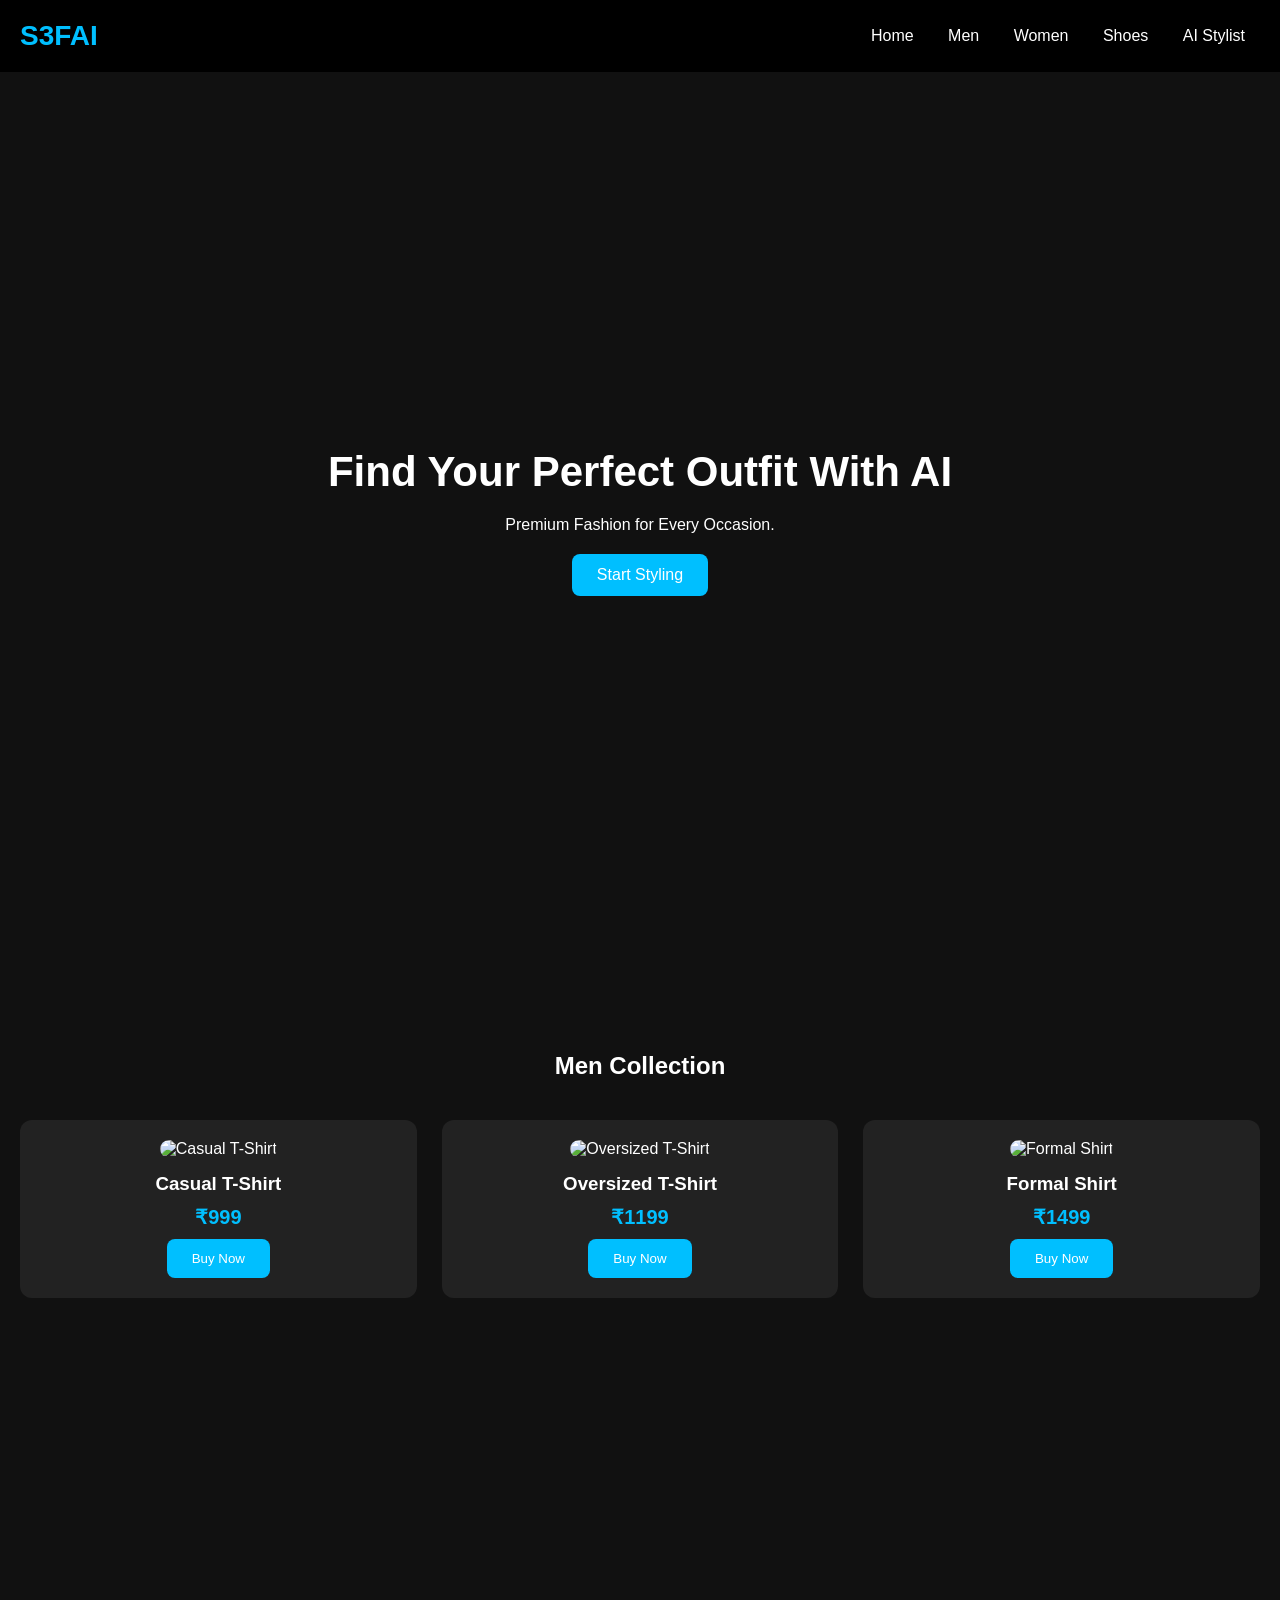
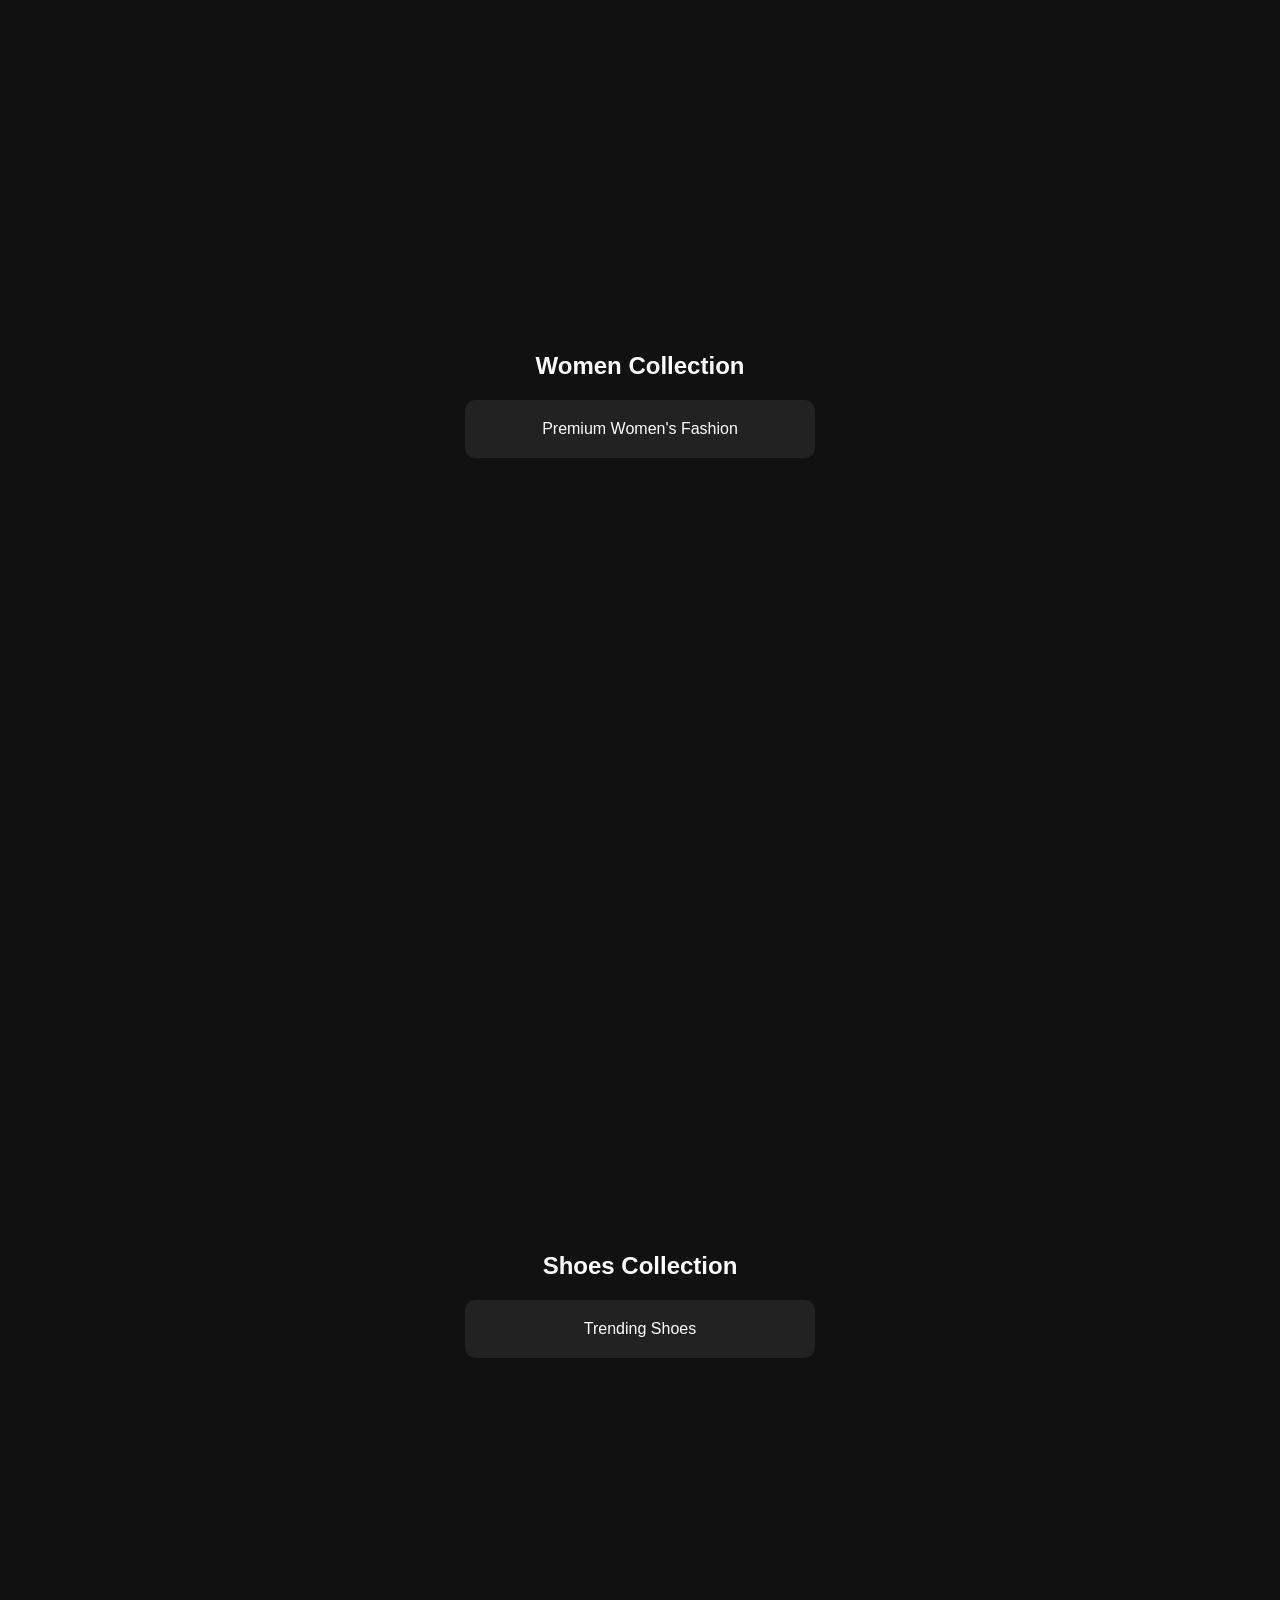
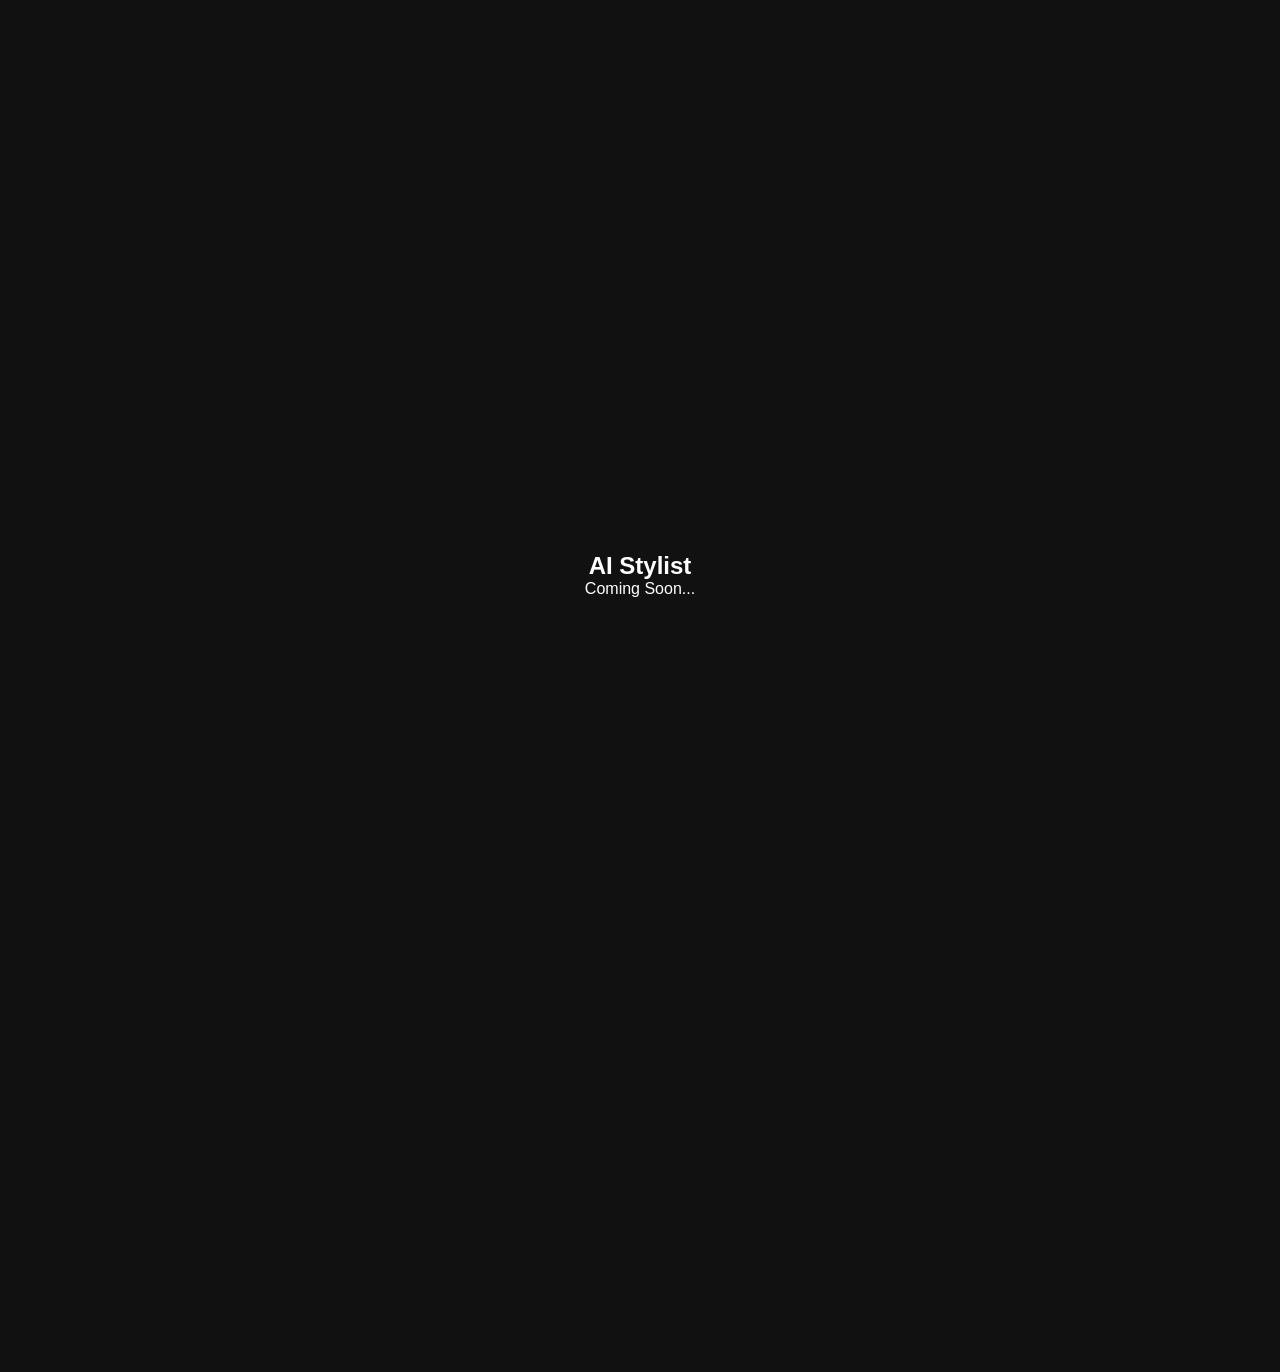
==== index.html @ 218ab18c "Update index.html" ====
<!DOCTYPE html>
<html lang="en">
<head>
<meta charset="UTF-8">
<meta name="viewport" content="width=device-width, initial-scale=1.0">
<title>S3FAI</title>

<style>
*{margin:0;padding:0;box-sizing:border-box;font-family:Arial,sans-serif;}
body{background:#111;color:#fff;}
header{display:flex;justify-content:space-between;align-items:center;padding:20px;background:#000;position:sticky;top:0;}
.logo{font-size:28px;font-weight:bold;color:#00bfff;}
nav a{color:#fff;text-decoration:none;margin:0 15px;}
nav a:hover{color:#00bfff;}
section{padding:80px 20px;text-align:center;min-height:100vh;}
.hero{display:flex;flex-direction:column;justify-content:center;align-items:center;}
.hero h1{font-size:42px;margin-bottom:20px;}
.hero p{max-width:600px;margin-bottom:20px;}
.btn{display:inline-block;padding:12px 25px;background:#00bfff;color:#fff;text-decoration:none;border-radius:8px;}
.card{background:#222;padding:20px;border-radius:10px;margin:20px auto;max-width:350px;}.products{
display:grid;
grid-template-columns:repeat(auto-fit,minmax(250px,1fr));
gap:25px;
margin-top:40px;
}

.product{
background:#222;
padding:20px;
border-radius:12px;
text-align:center;
transition:.3s;
}

.product:hover{
transform:translateY(-8px);
}

.product img{
width:100%;
height:300px;
object-fit:cover;
border-radius:10px;
}

.product h3{
margin:15px 0 10px;
}

.product p{
font-size:20px;
color:#00bfff;
font-weight:bold;
}

.product button{
background:#00bfff;
color:white;
border:none;
padding:12px 25px;
border-radius:8px;
cursor:pointer;
margin-top:10px;
}
</style>

</head>
<body>

<header>
<div class="logo">S3FAI</div>

<nav>
<a href="#home">Home</a>
<a href="#men">Men</a>
<a href="#women">Women</a>
<a href="#shoes">Shoes</a>
<a href="#stylist">AI Stylist</a>
</nav>
</header>

<section id="home" class="hero">
<h1>Find Your Perfect Outfit With AI</h1>
<p>Premium Fashion for Every Occasion.</p>
<a href="#stylist" class="btn">Start Styling</a>
</section>

<section id="men">
<h2>Men Collection</h2>
<div class="products">

  <div class="product">
    <img src="https://images.unsplash.com/photo-1517841905240-472988babdf9?w=500" alt="Casual T-Shirt">
    <h3>Casual T-Shirt</h3>
    <p>₹999</p>
    <button>Buy Now</button>
  </div>

  <div class="product">
    <img src="https://images.unsplash.com/photo-1521572267360-ee0c2909d518?w=500" alt="Oversized T-Shirt">
    <h3>Oversized T-Shirt</h3>
    <p>₹1199</p>
    <button>Buy Now</button>
  </div>

  <div class="product">
    <img src="https://images.unsplash.com/photo-1507679799987-c73779587ccf?w=500" alt="Formal Shirt">
    <h3>Formal Shirt</h3>
    <p>₹1499</p>
    <button>Buy Now</button>
  </div>

</div>
</section>

<section id="women">
<h2>Women Collection</h2>
<div class="card">Premium Women's Fashion</div>
</section>

<section id="shoes">
<h2>Shoes Collection</h2>
<div class="card">Trending Shoes</div>
</section>

<section id="stylist">
<h2>AI Stylist</h2>
<p>Coming Soon...</p>
</section>

</body>
</html>
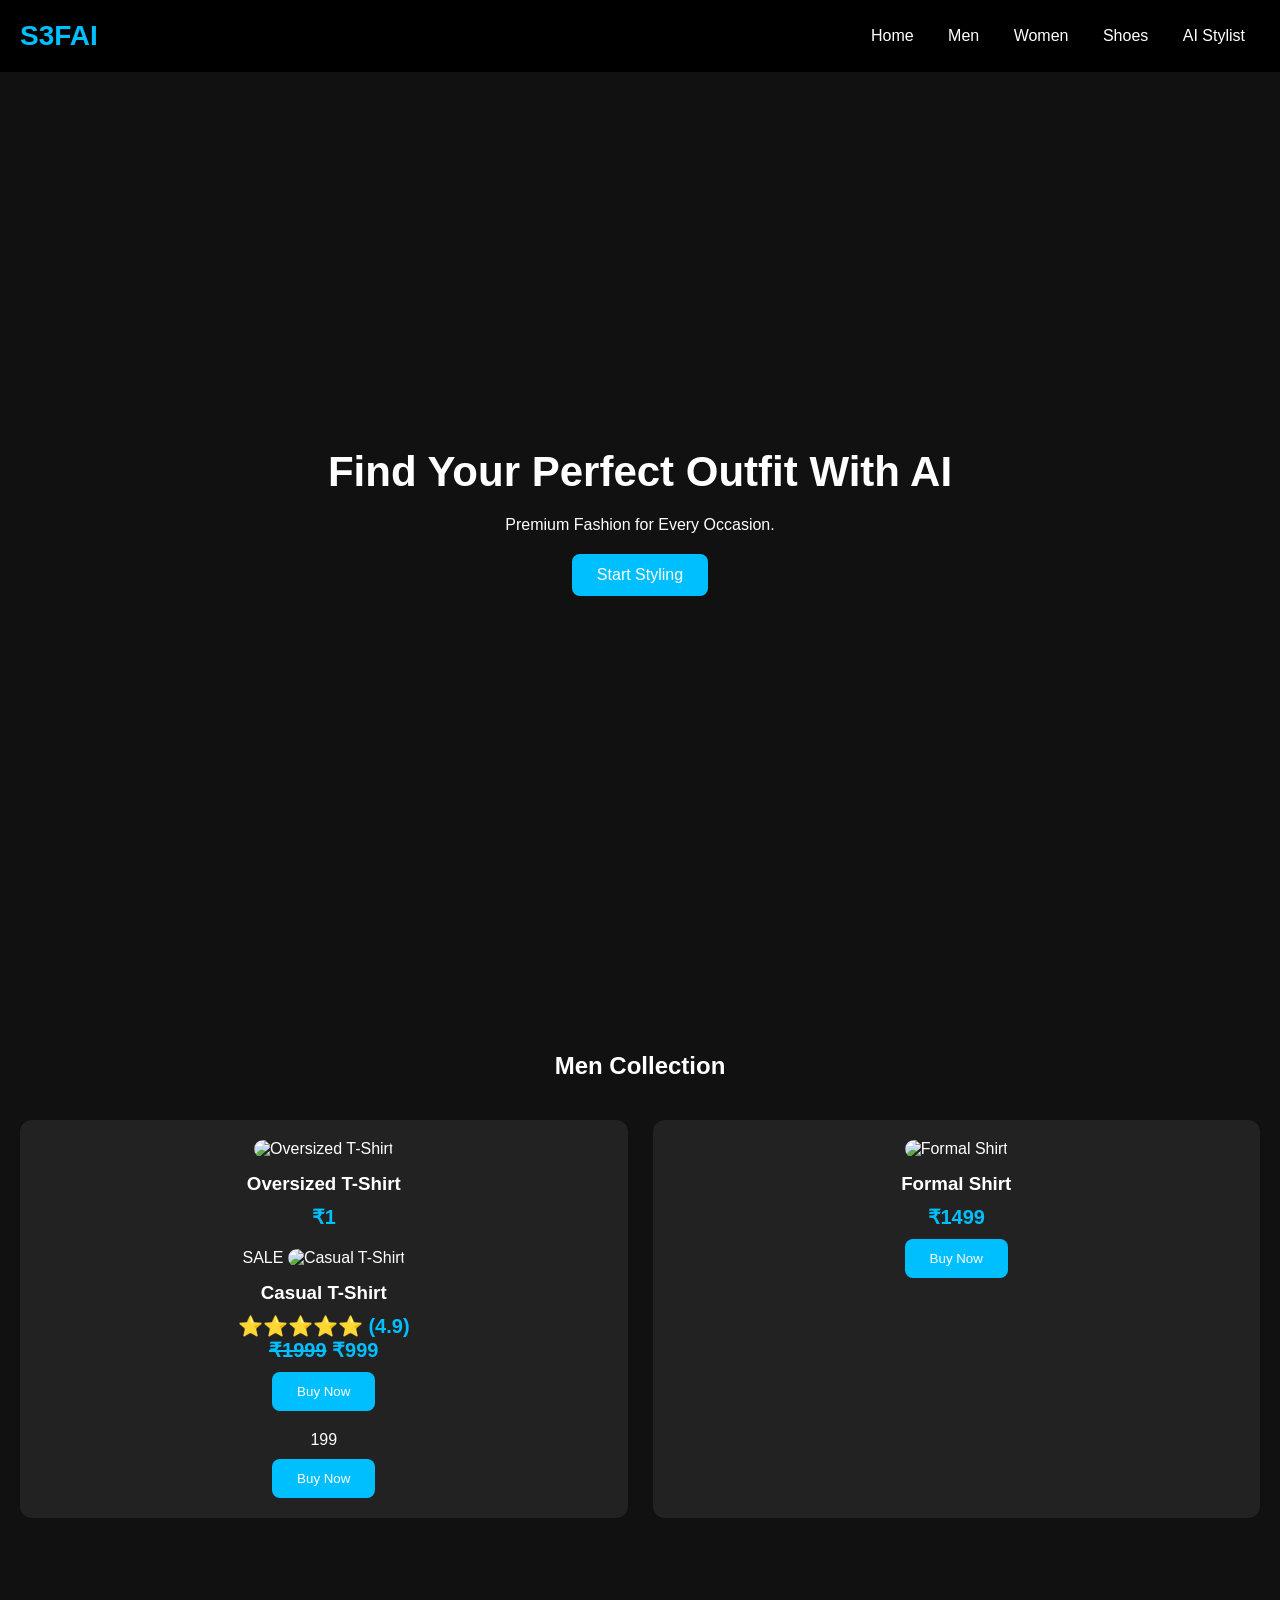
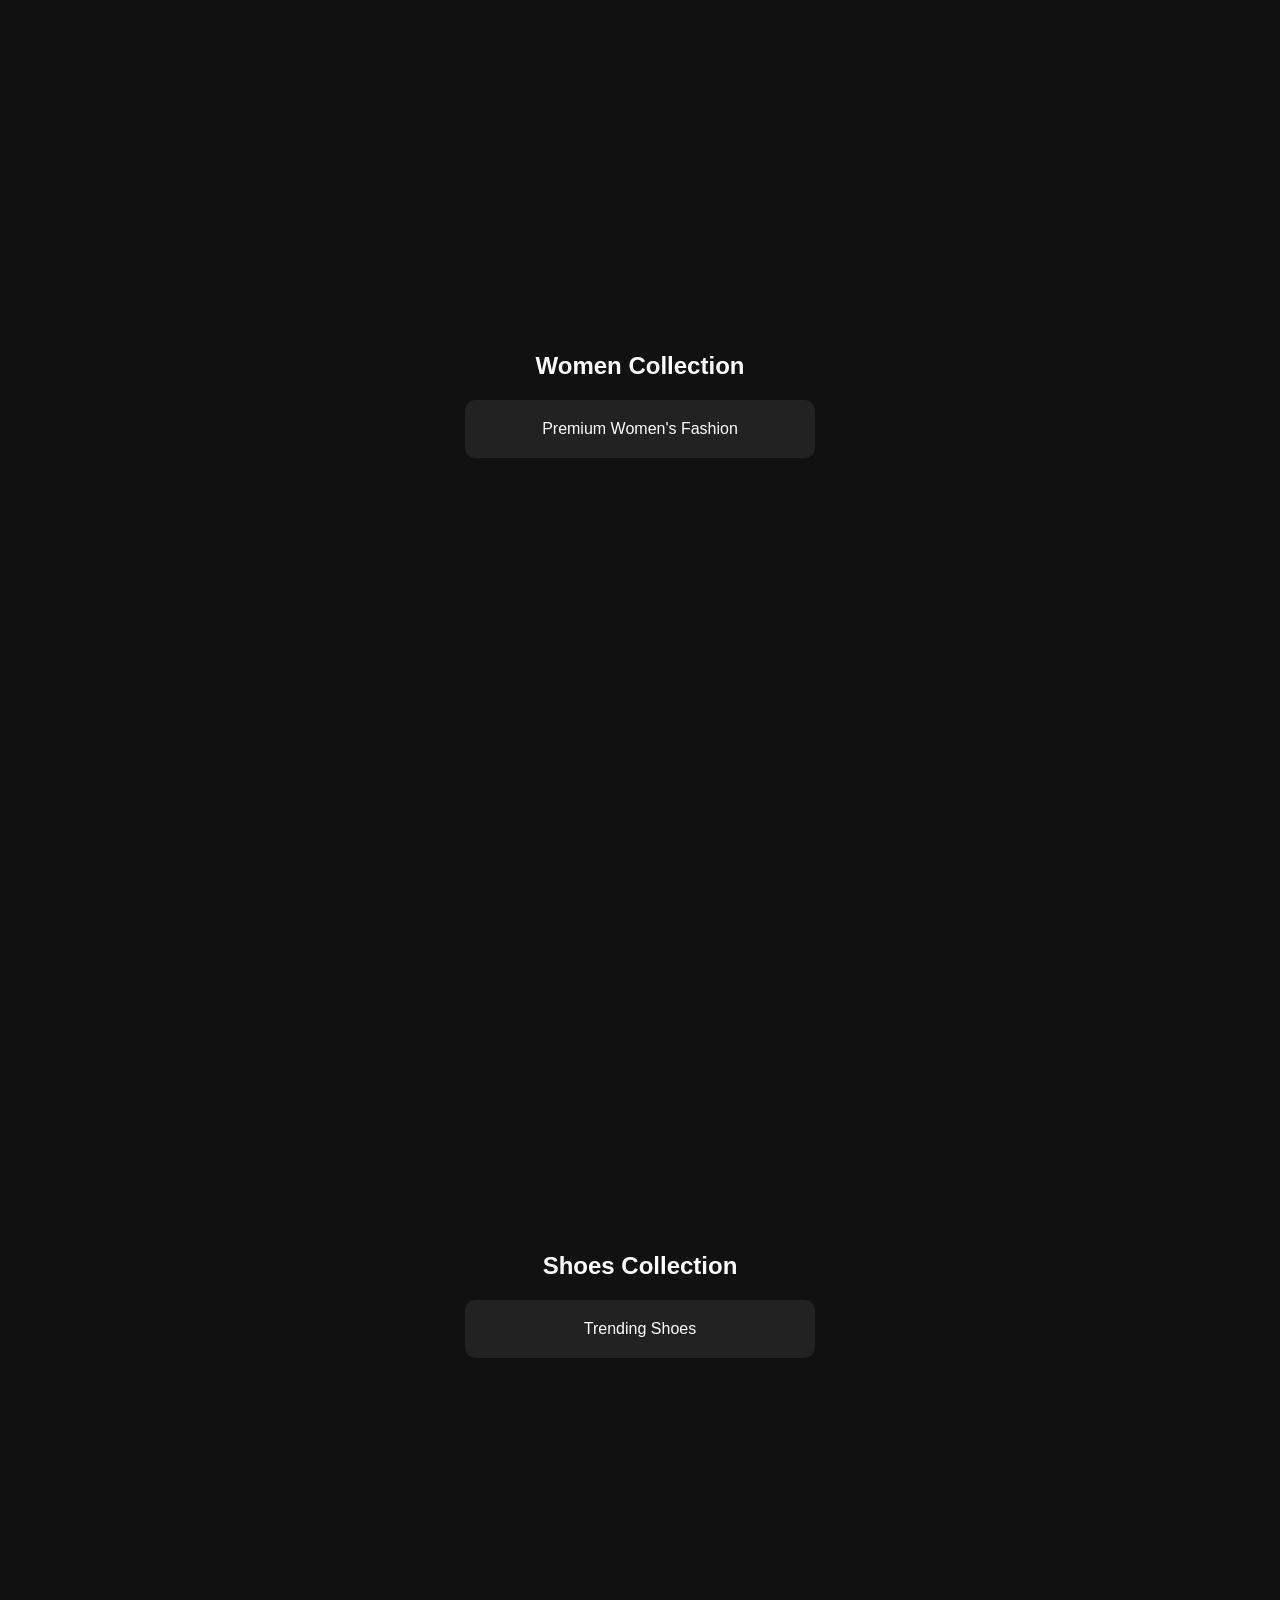
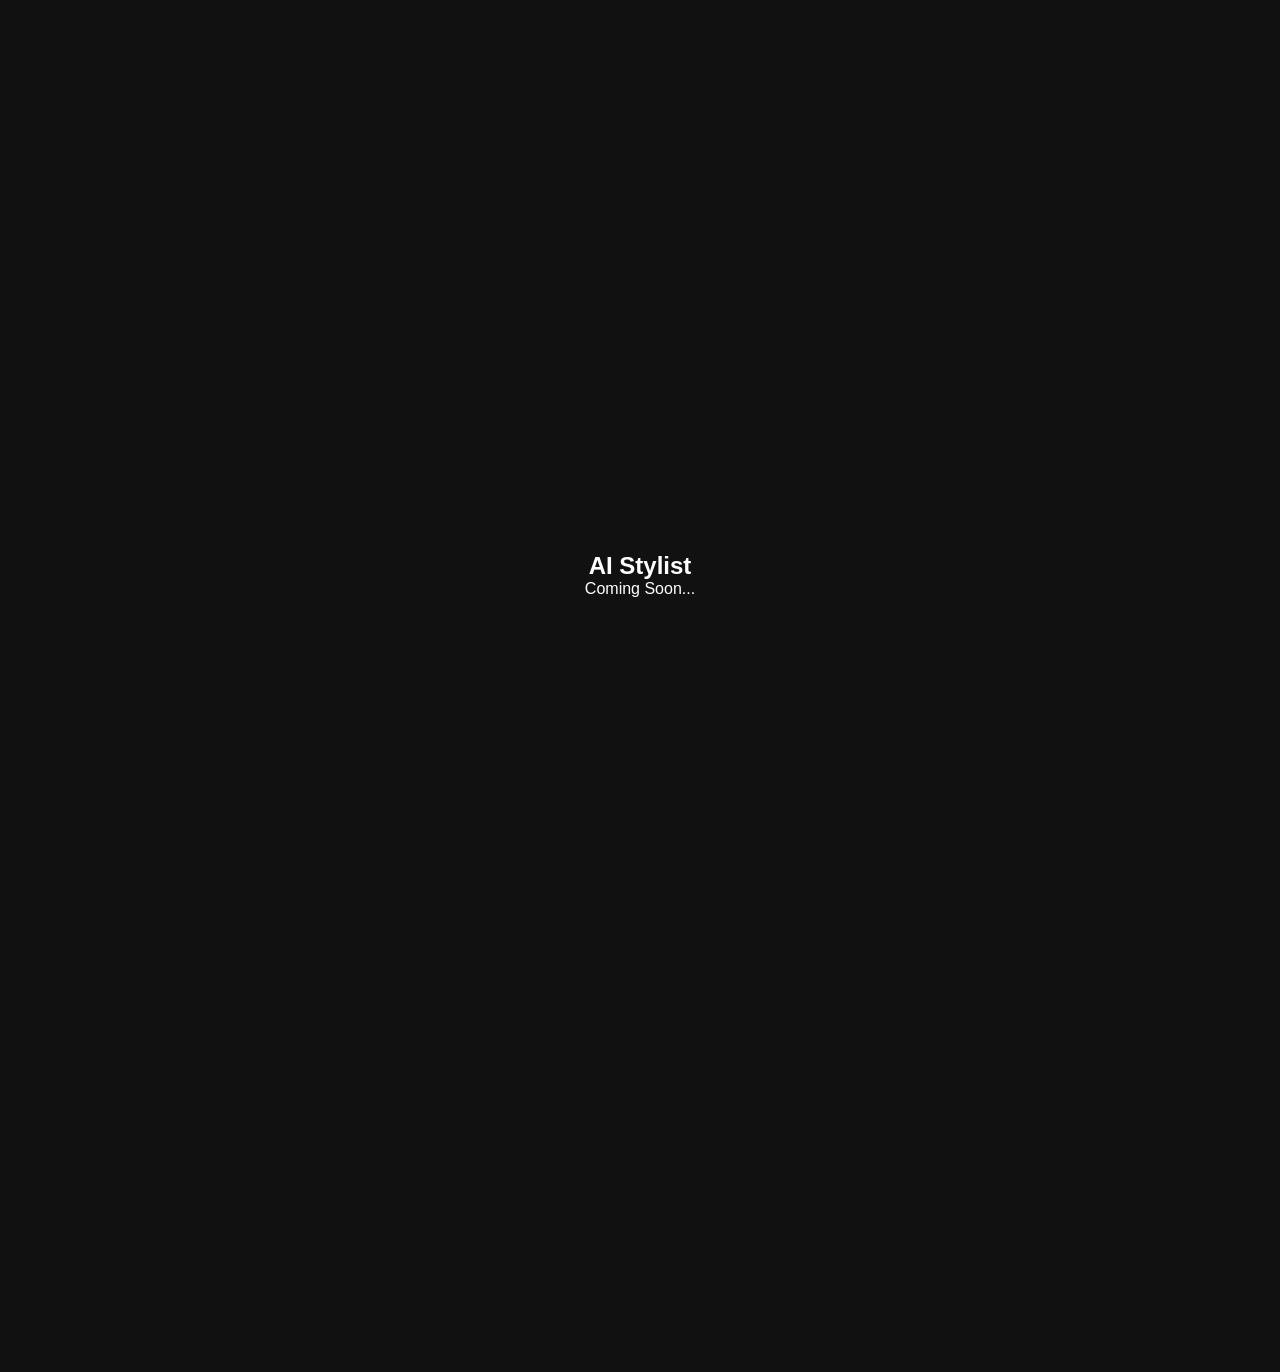
==== commit 9bcec969: "Update index.html" ====
--- a/index.html
+++ b/index.html
@@ -89,17 +89,26 @@
 <h2>Men Collection</h2>
 <div class="products">
 
-  <div class="product">
-    <img src="https://images.unsplash.com/photo-1517841905240-472988babdf9?w=500" alt="Casual T-Shirt">
-    <h3>Casual T-Shirt</h3>
-    <p>₹999</p>
-    <button>Buy Now</button>
-  </div>
+  
 
   <div class="product">
     <img src="https://images.unsplash.com/photo-1521572267360-ee0c2909d518?w=500" alt="Oversized T-Shirt">
     <h3>Oversized T-Shirt</h3>
-    <p>₹1199</p>
+    <p>₹1<div class="product">
+
+<span class="sale">SALE</span>
+
+<img src="https://images.unsplash.com/photo-1517841905240-472988babdf9?w=500" alt="Casual T-Shirt">
+
+<h3>Casual T-Shirt</h3>
+
+<p class="rating">⭐⭐⭐⭐⭐ (4.9)</p>
+
+<p><del>₹1999</del> <span class="price">₹999</span></p>
+
+<button>Buy Now</button>
+
+</div>199</p>
     <button>Buy Now</button>
   </div>
 
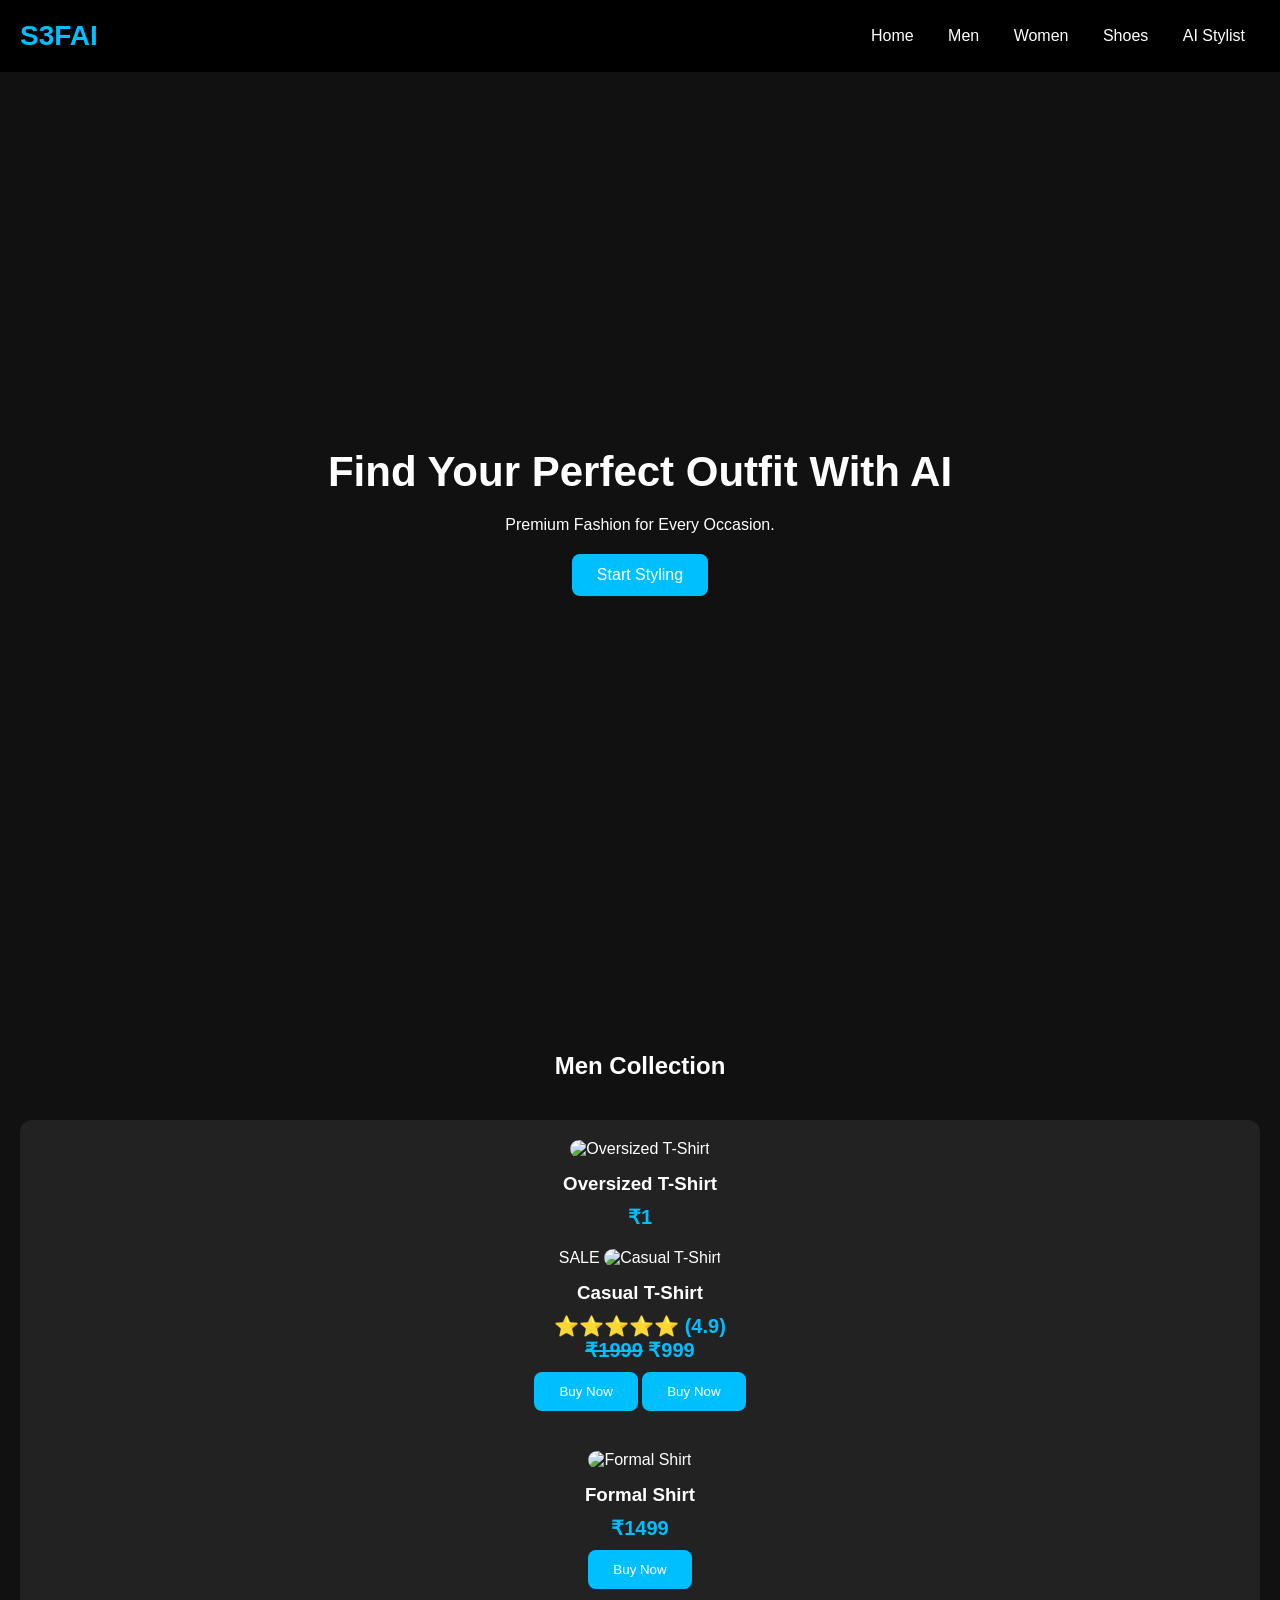
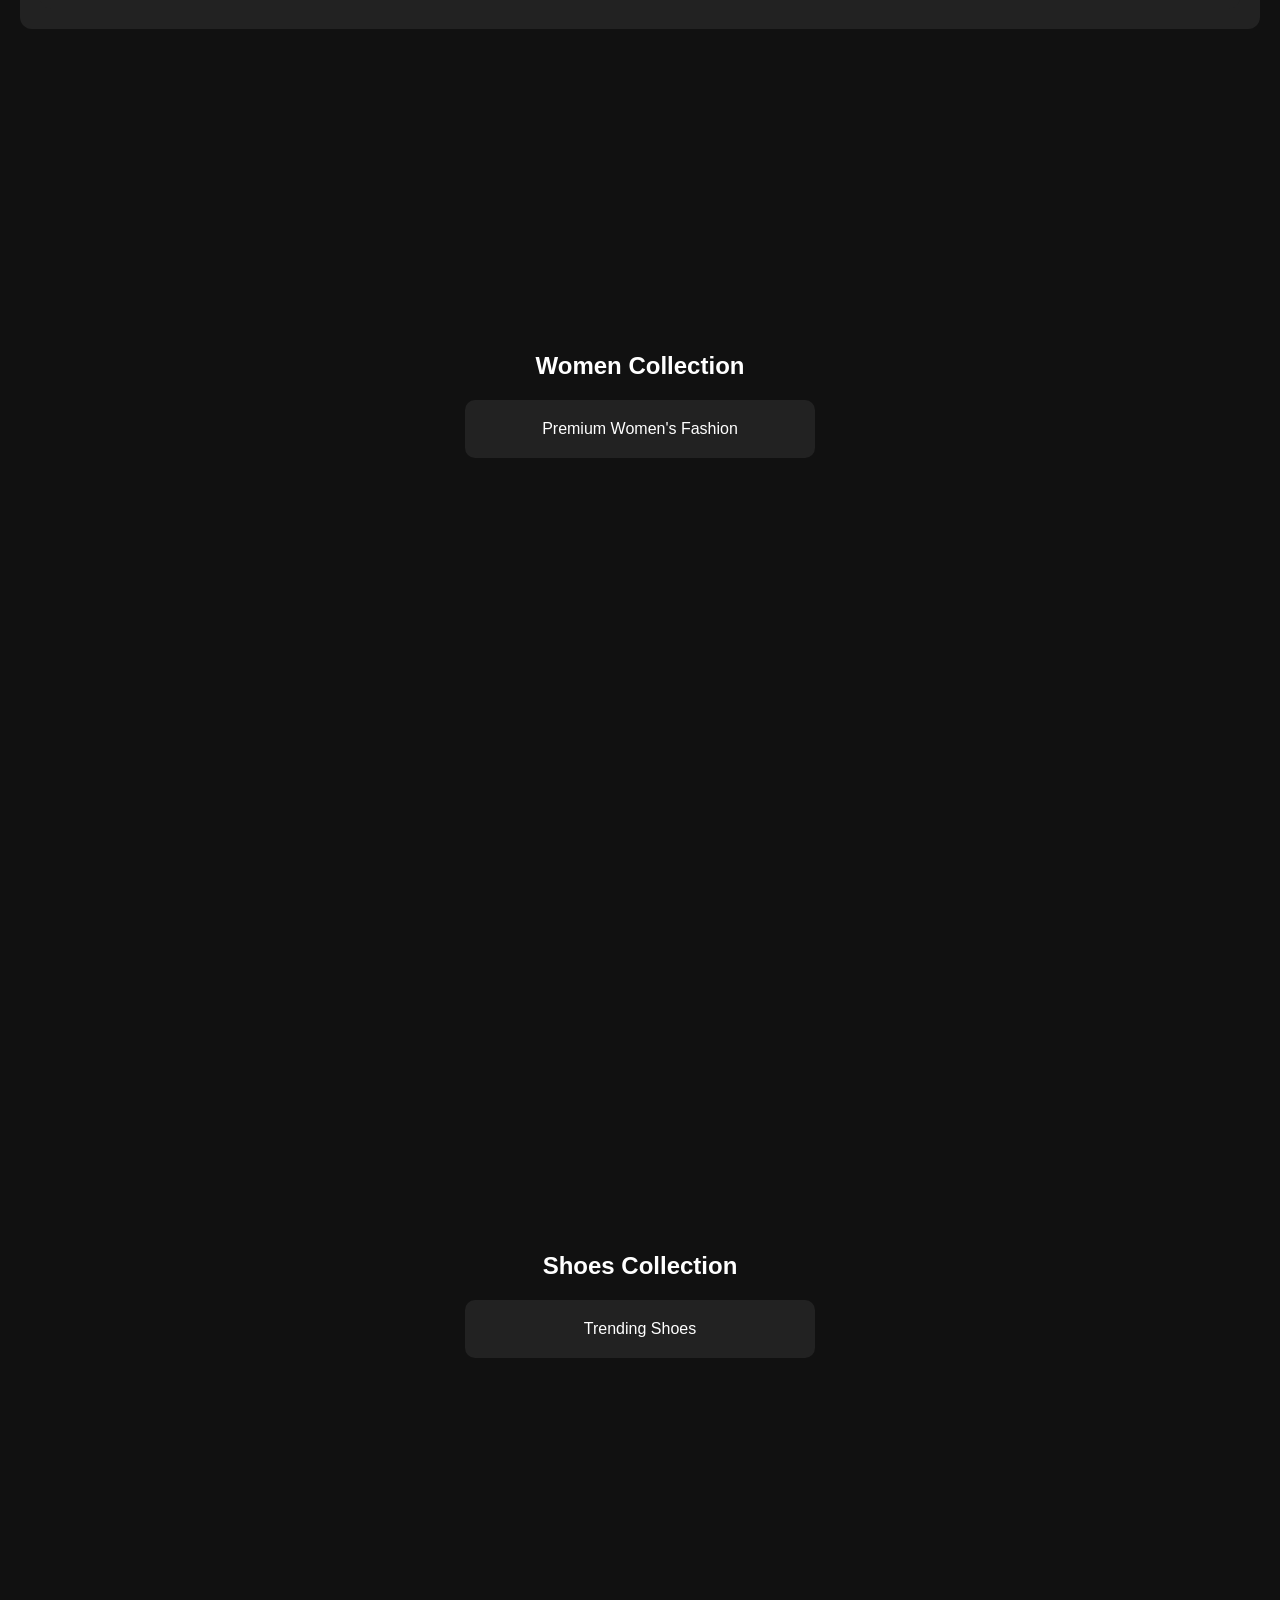
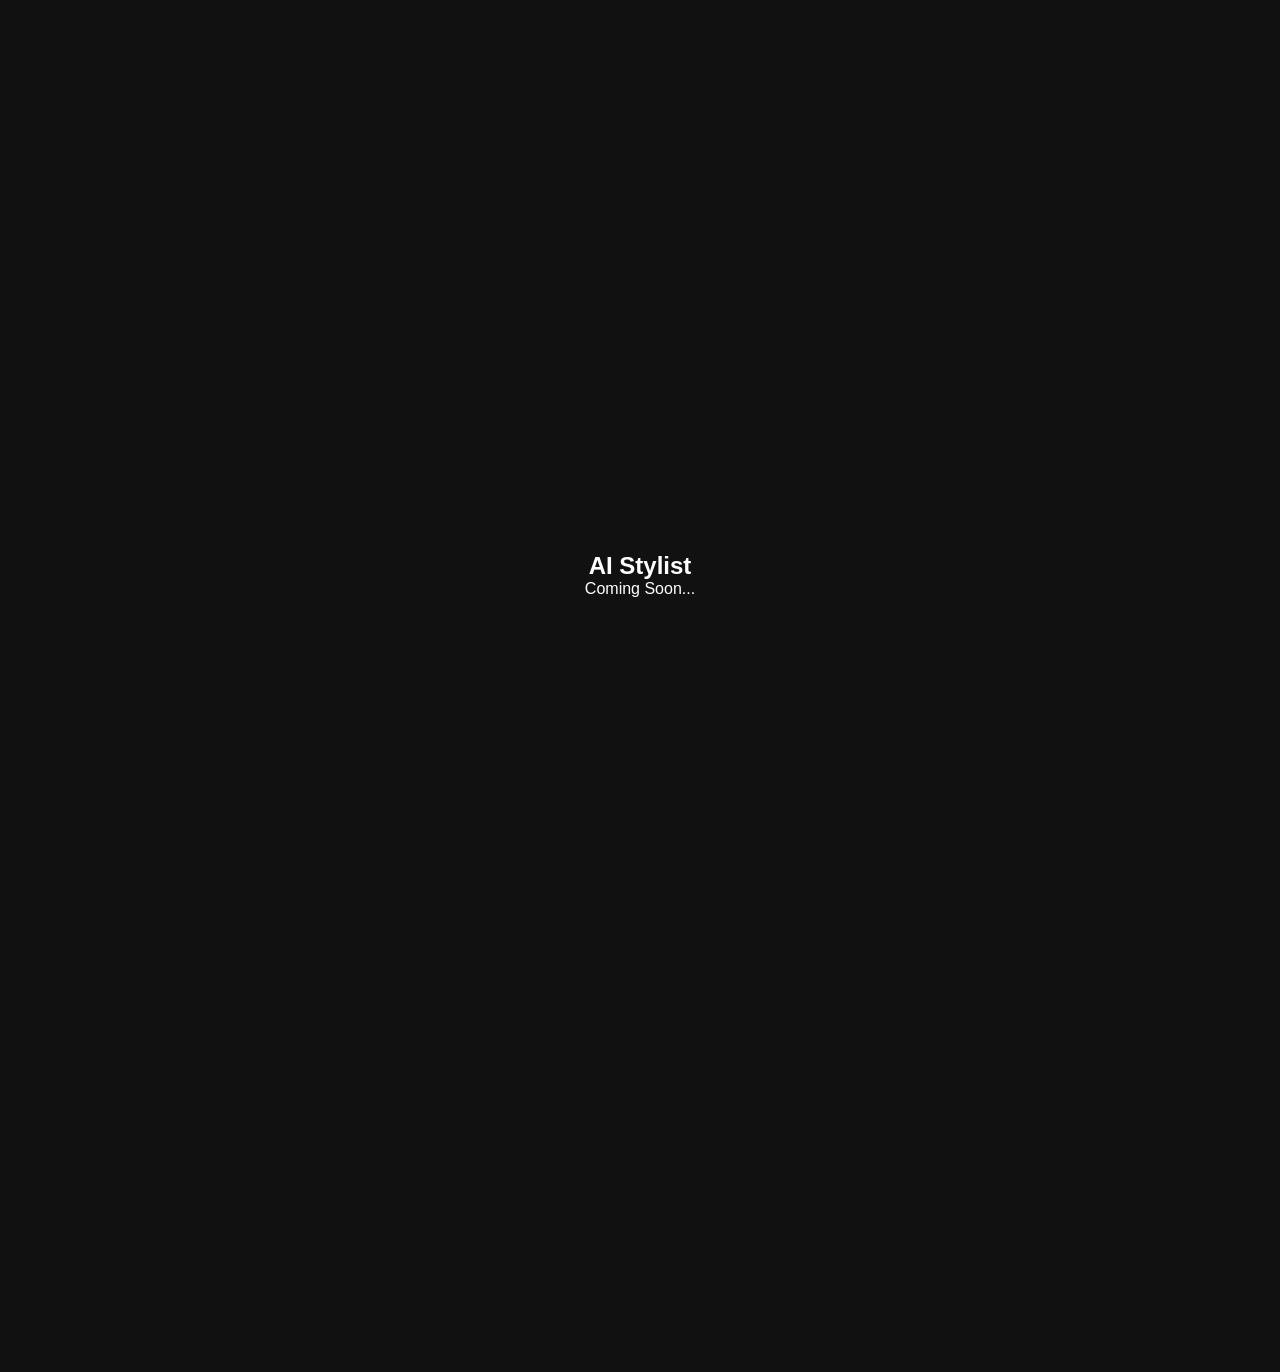
==== commit 964be83f: "Update index.html" ====
--- a/index.html
+++ b/index.html
@@ -108,7 +108,7 @@
 
 <button>Buy Now</button>
 
-</div>199</p>
+
     <button>Buy Now</button>
   </div>
 
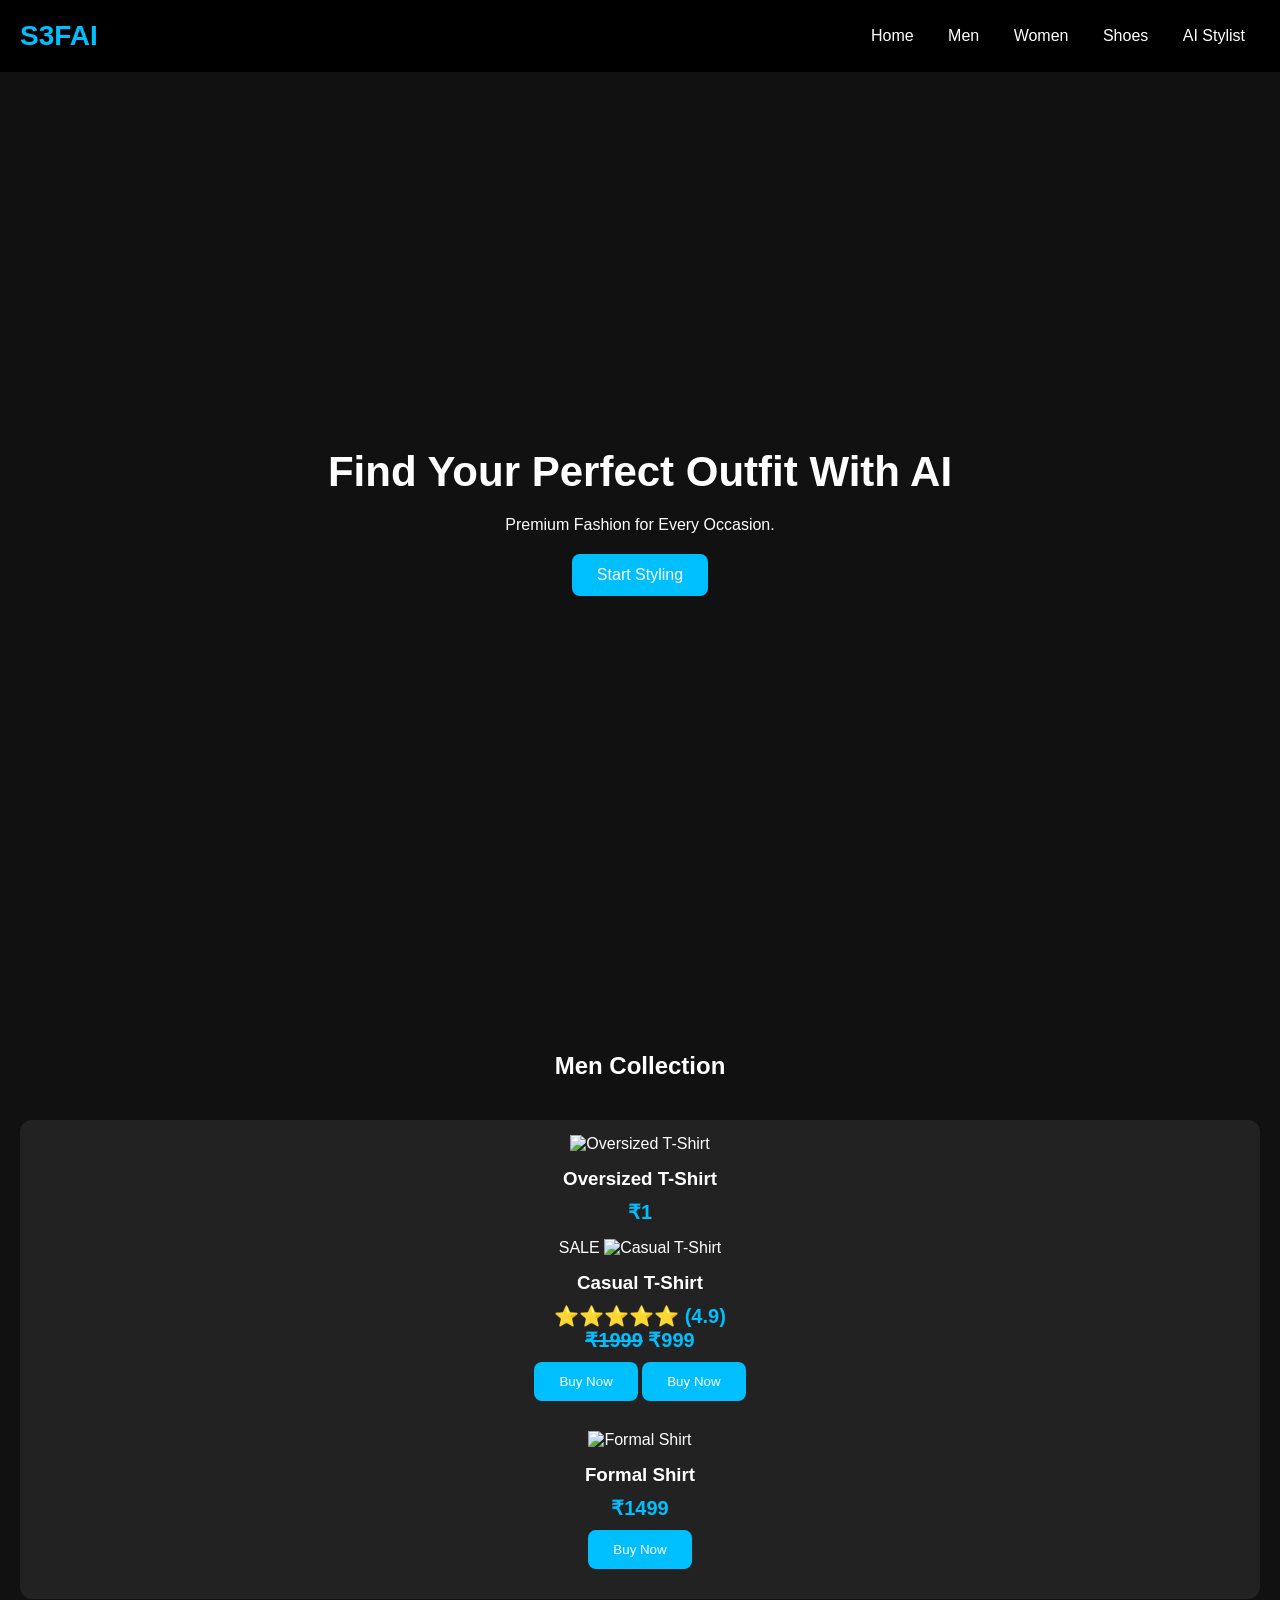
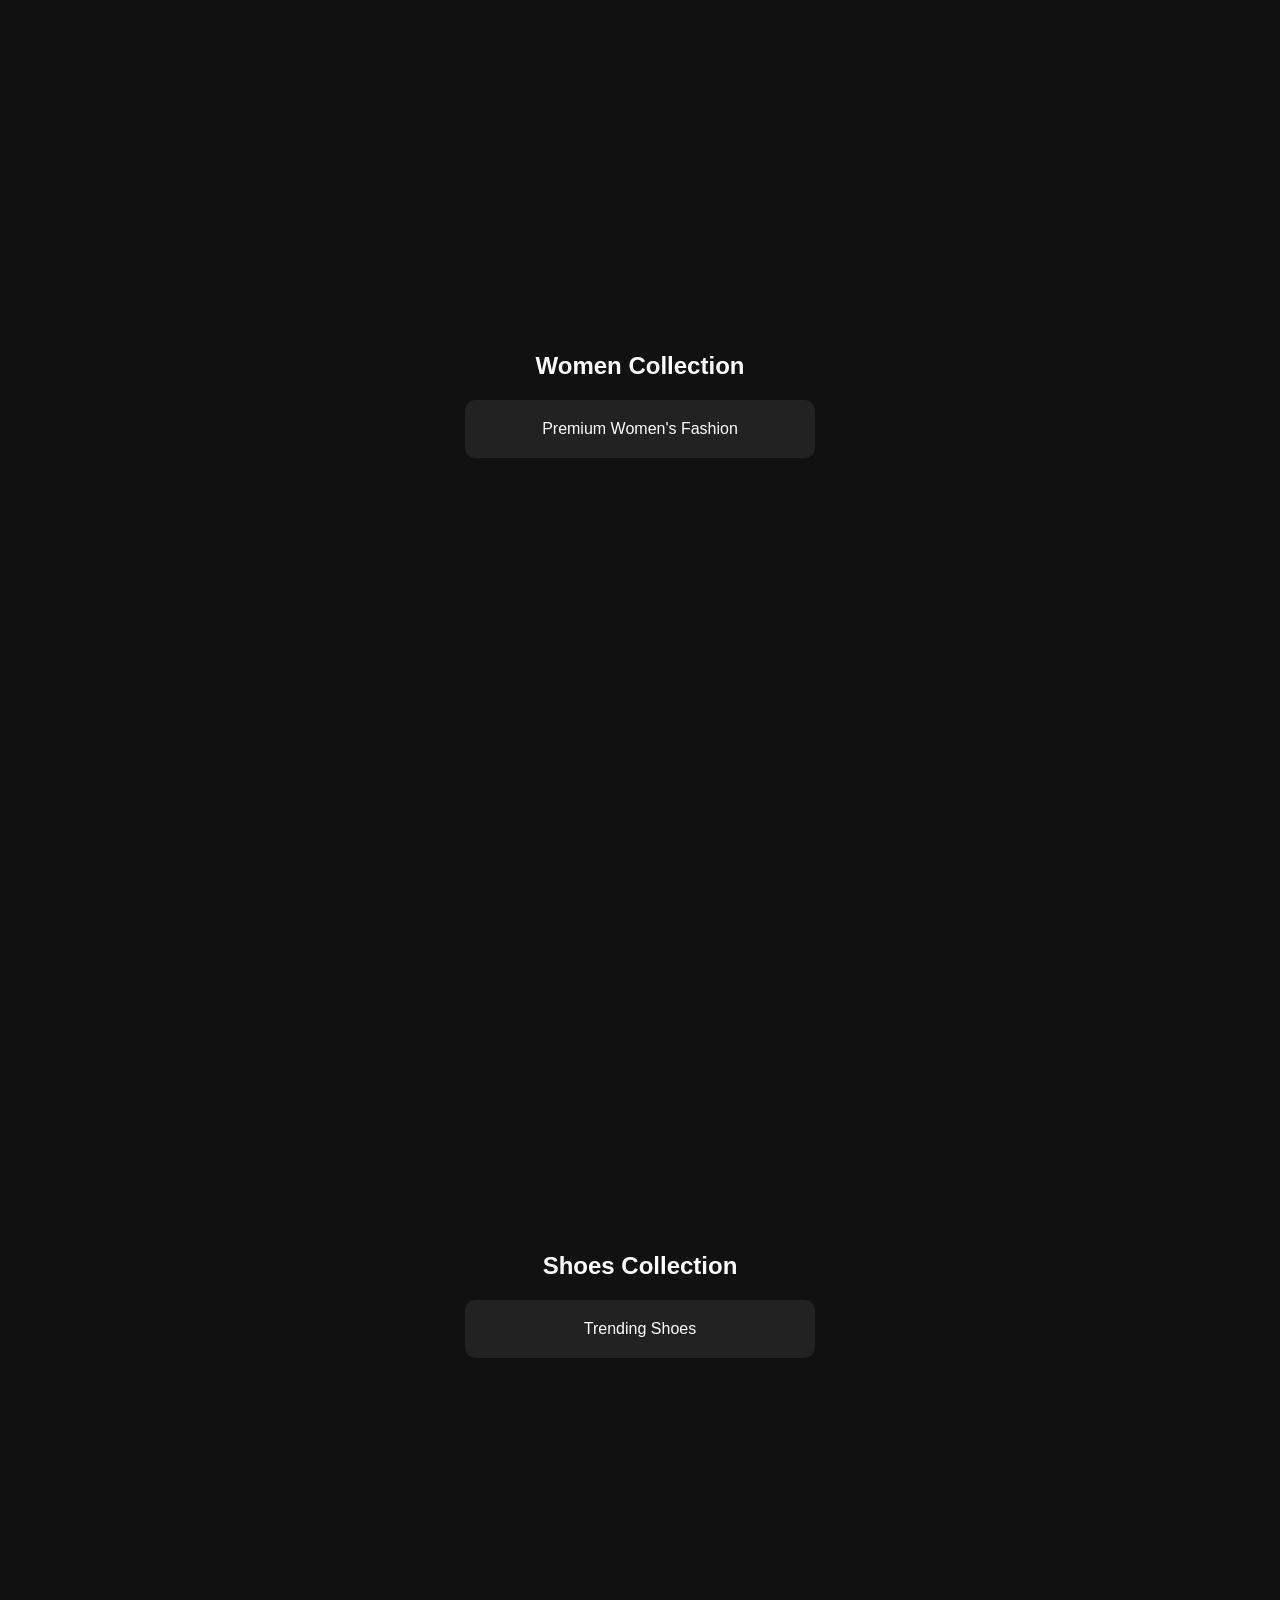
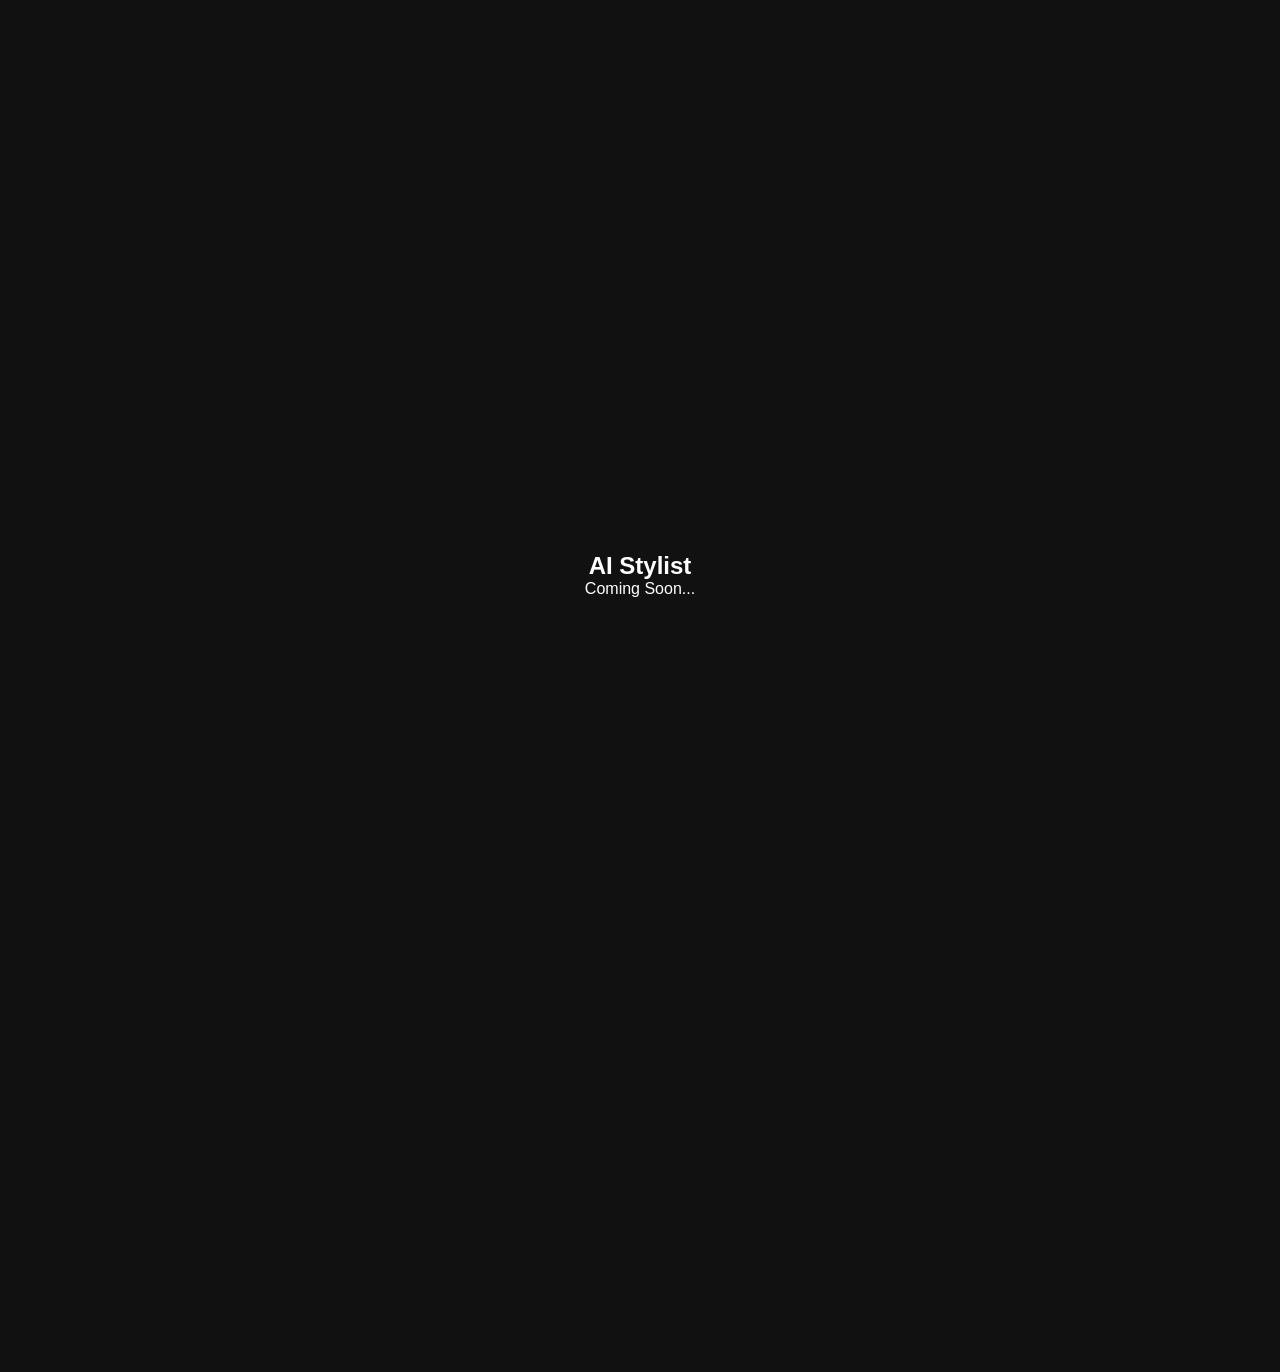
==== commit b5d84198: "Update index.html" ====
--- a/index.html
+++ b/index.html
@@ -36,17 +36,18 @@
 transform:translateY(-8px);
 }
 
-.product img{
-width:100%;
-height:300px;
-object-fit:cover;
-border-radius:10px;
-}
+
 
 .product h3{
 margin:15px 0 10px;
 }
-
+.product{
+    background:#222;
+    border-radius:12px;
+    overflow:hidden;
+    padding:15px;
+    text-align:center;
+}
 .product p{
 font-size:20px;
 color:#00bfff;
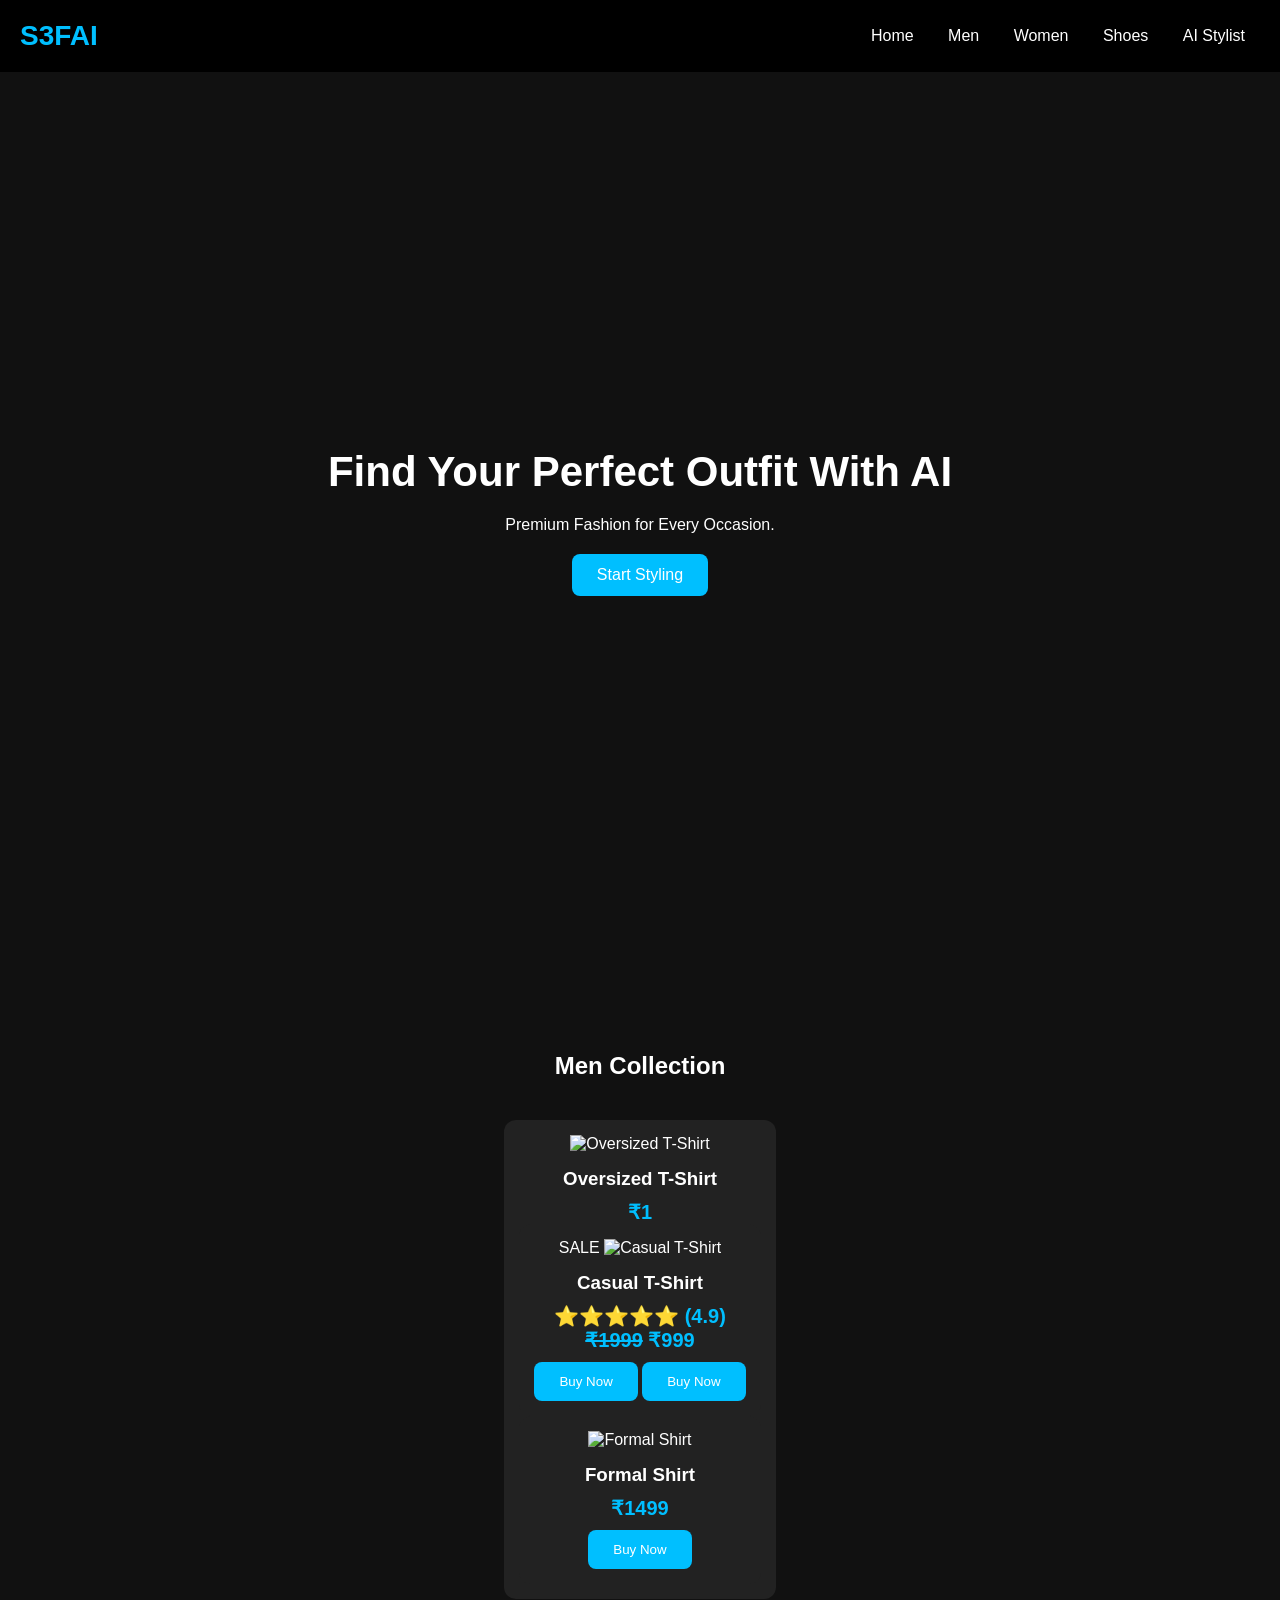
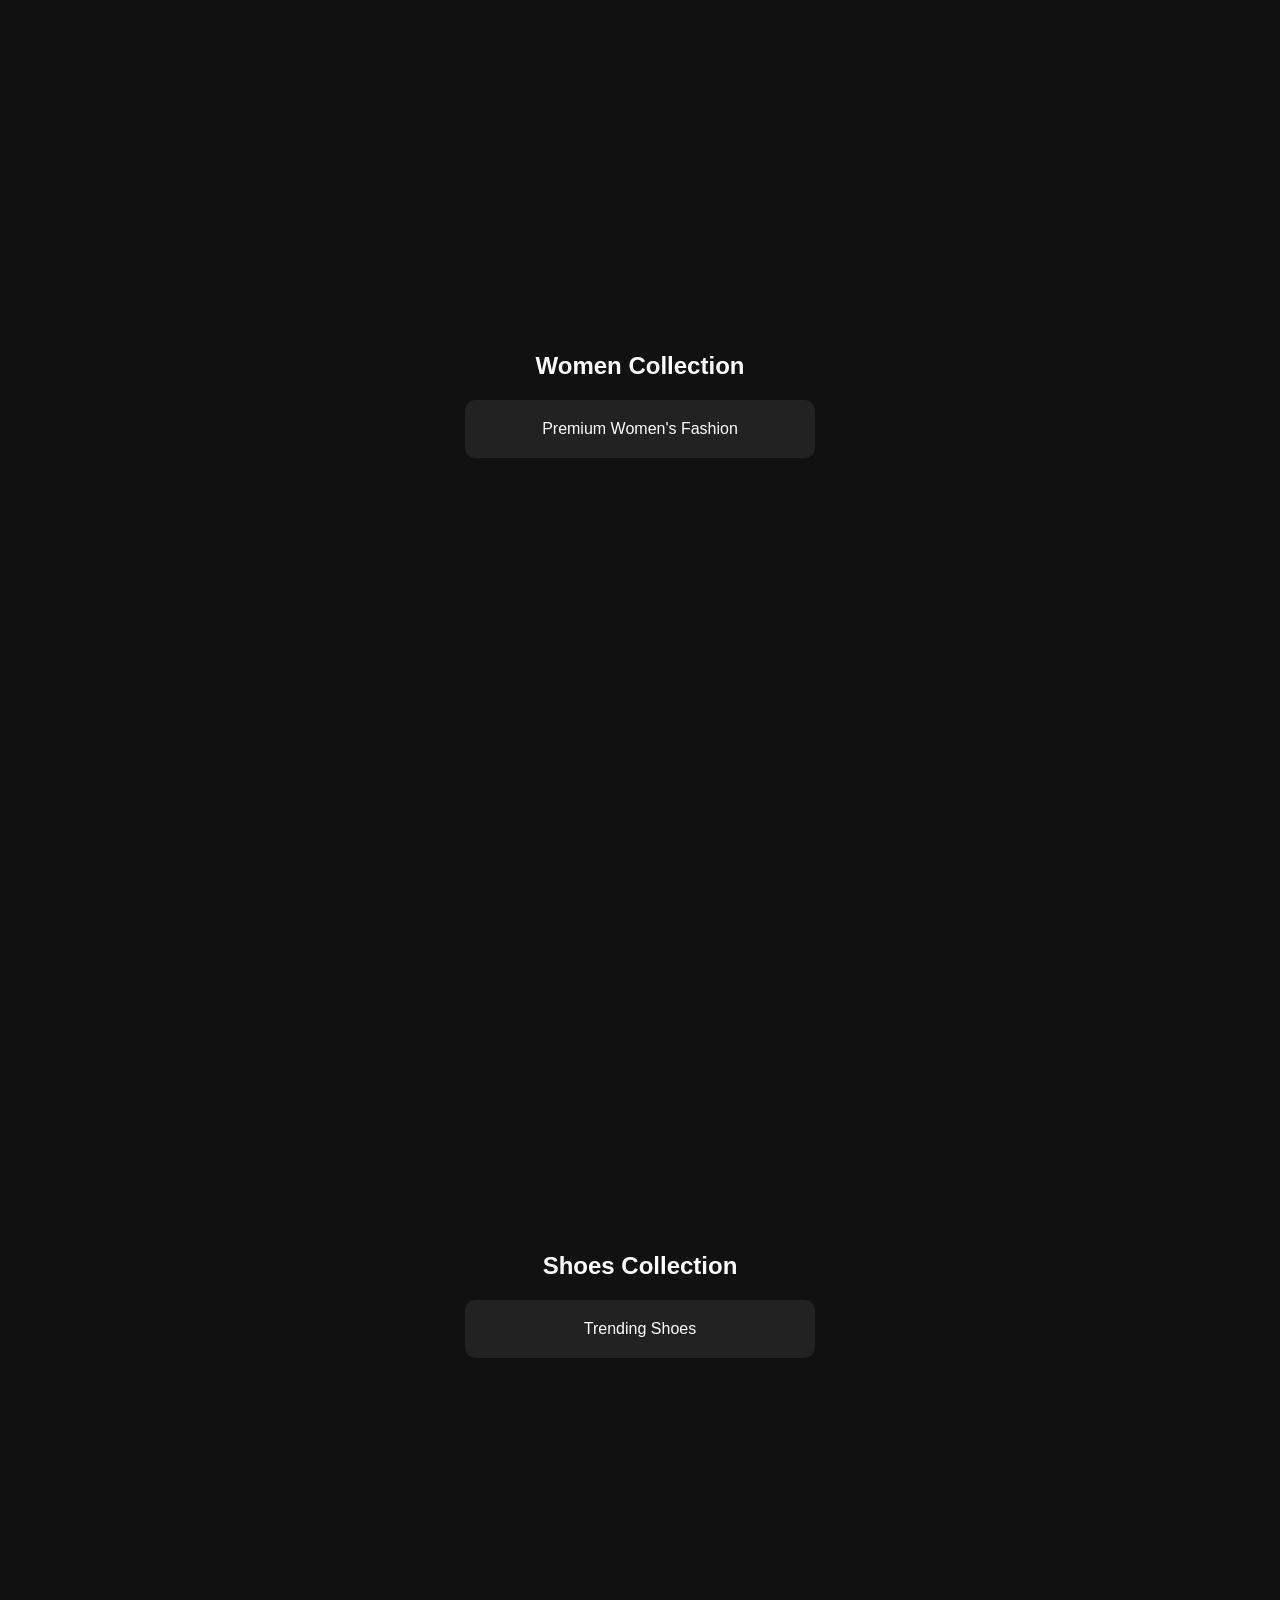
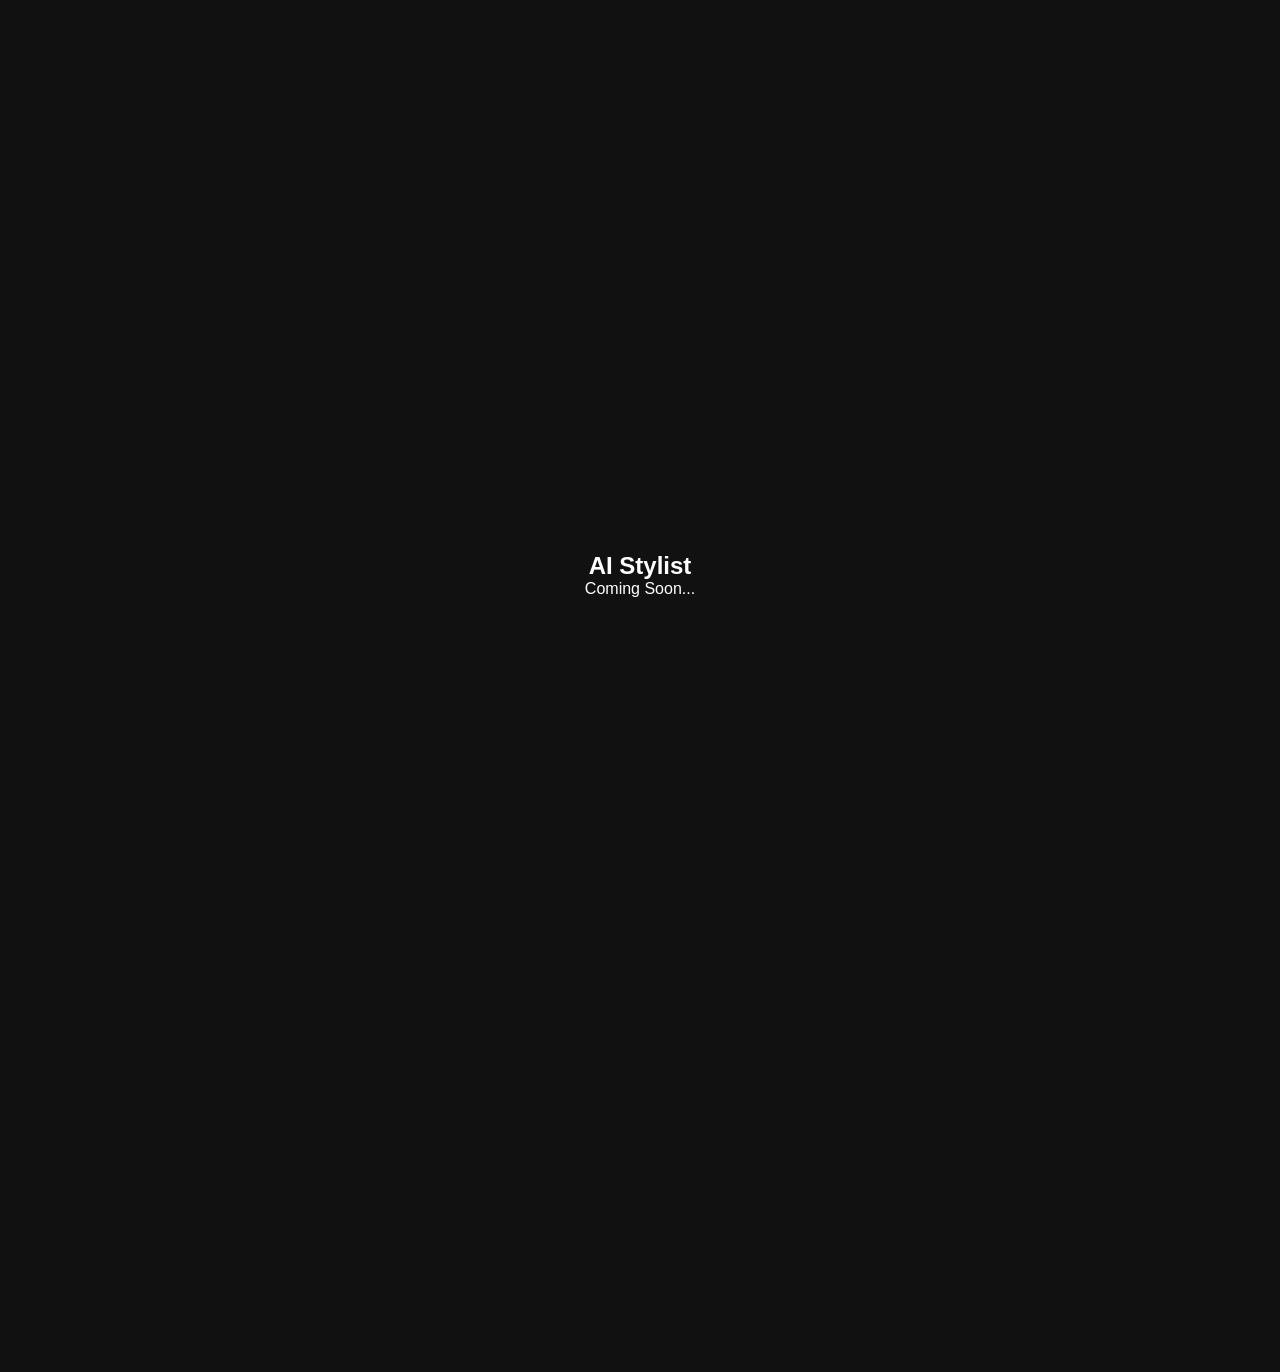
==== commit 2697b361: "Update index.html" ====
--- a/index.html
+++ b/index.html
@@ -42,6 +42,7 @@
 margin:15px 0 10px;
 }
 .product{
+     width:300px
     background:#222;
     border-radius:12px;
     overflow:hidden;
@@ -63,6 +64,12 @@
 cursor:pointer;
 margin-top:10px;
 }
+ .products{
+    display:flex;
+    gap:20px;
+    justify-content:center;
+    flex-wrap:wrap;
+}   
 </style>
 
 </head>
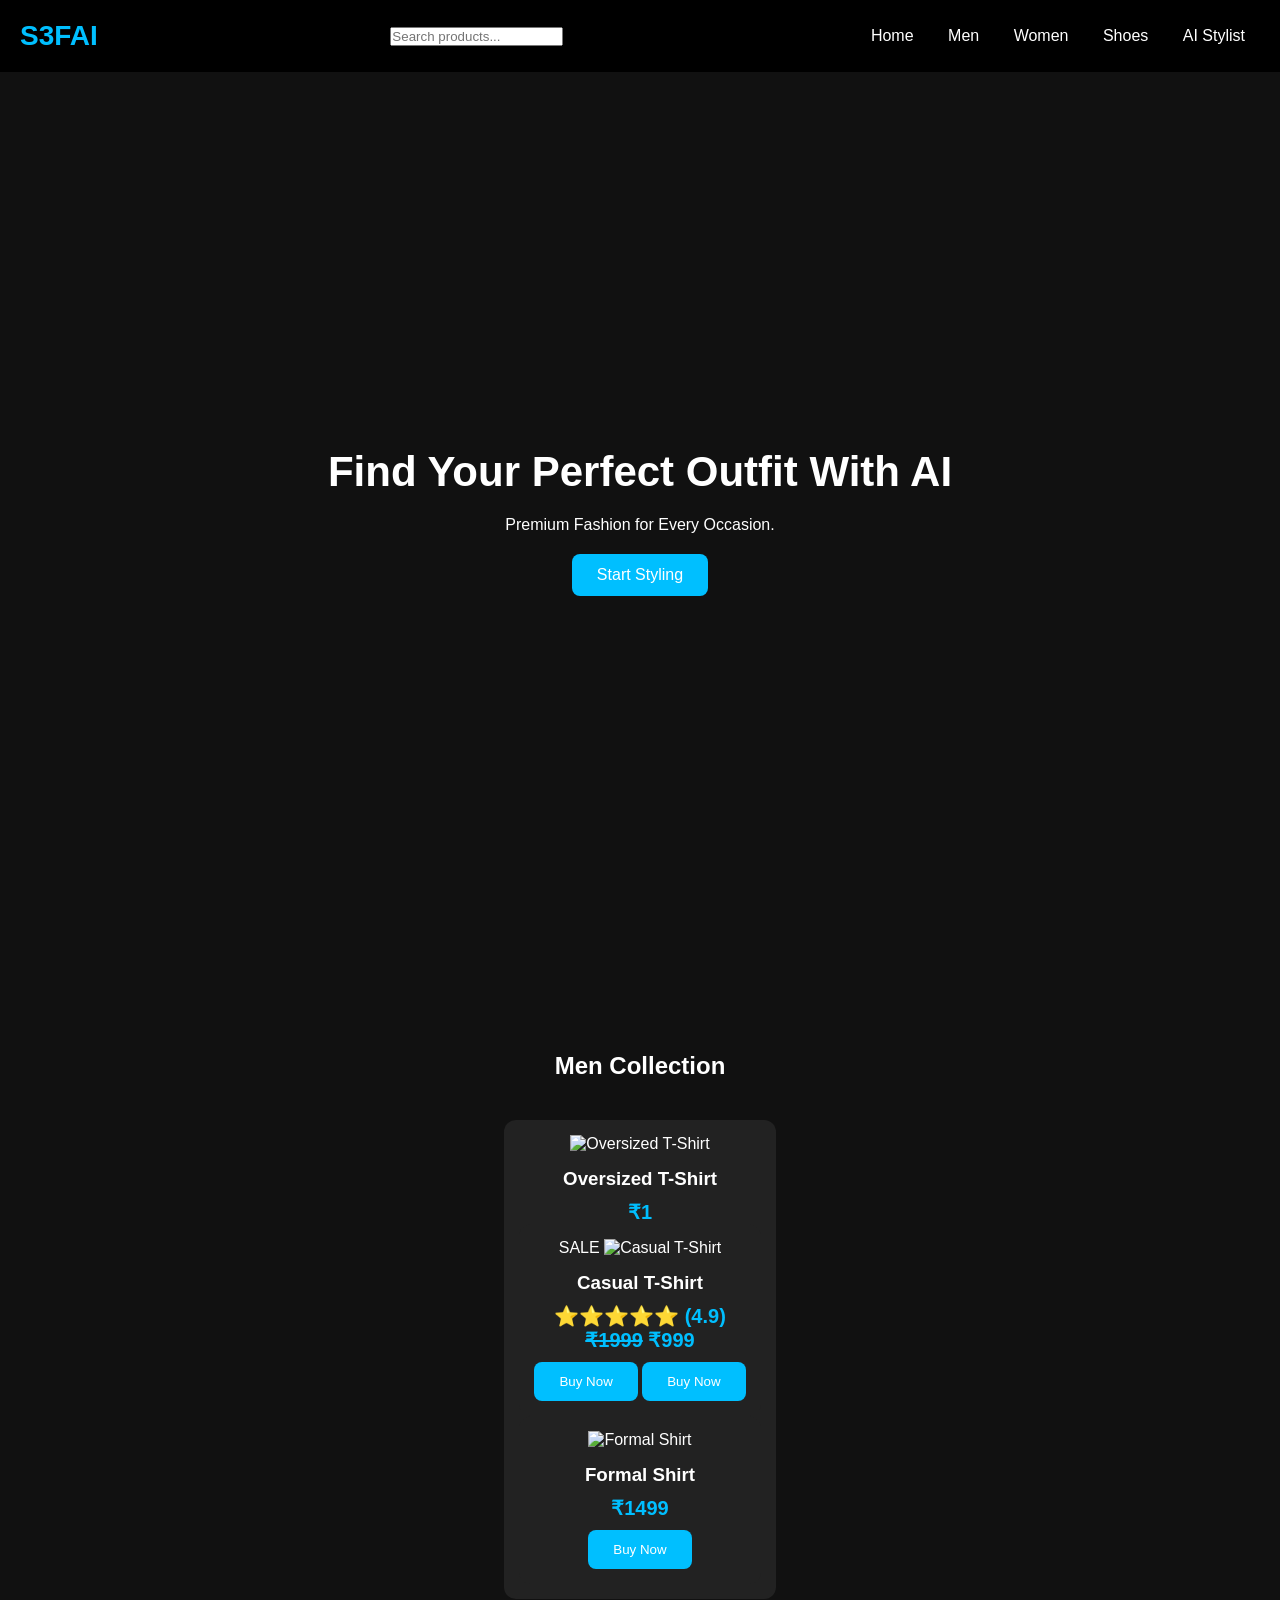
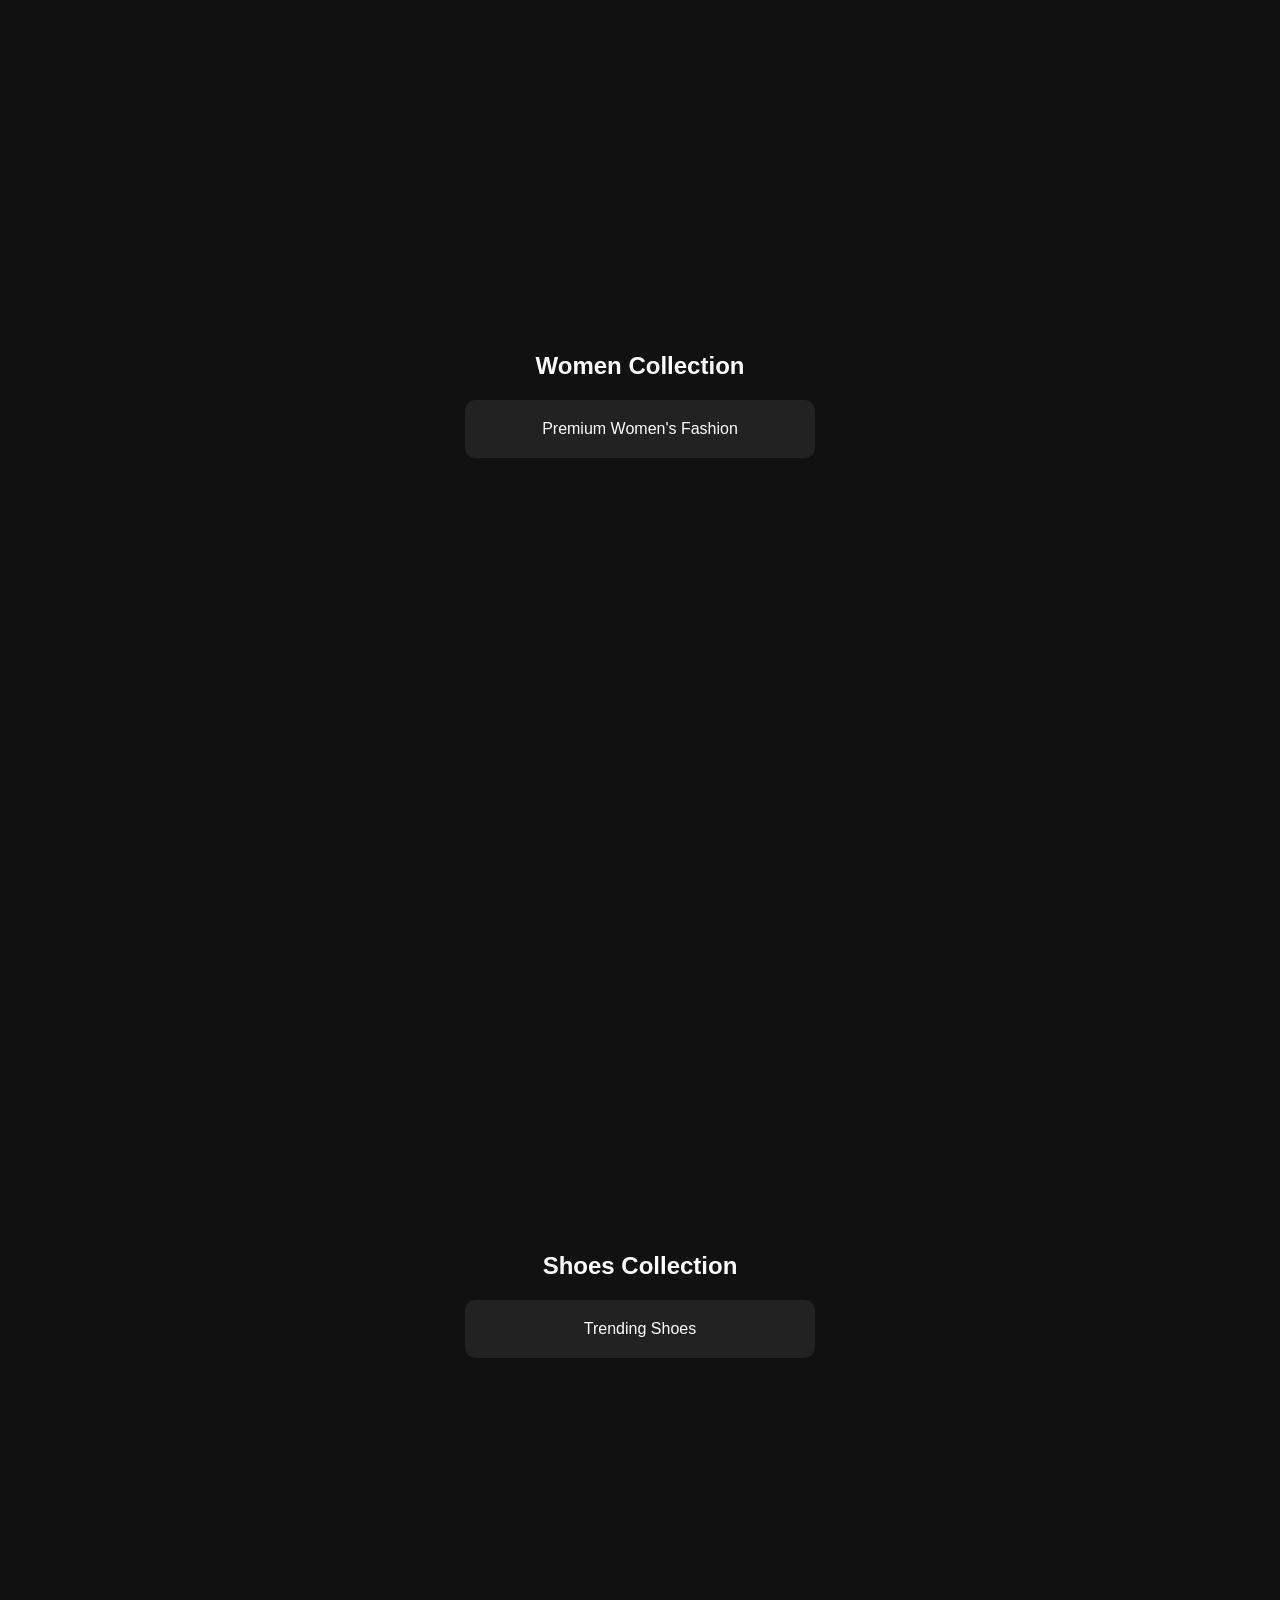
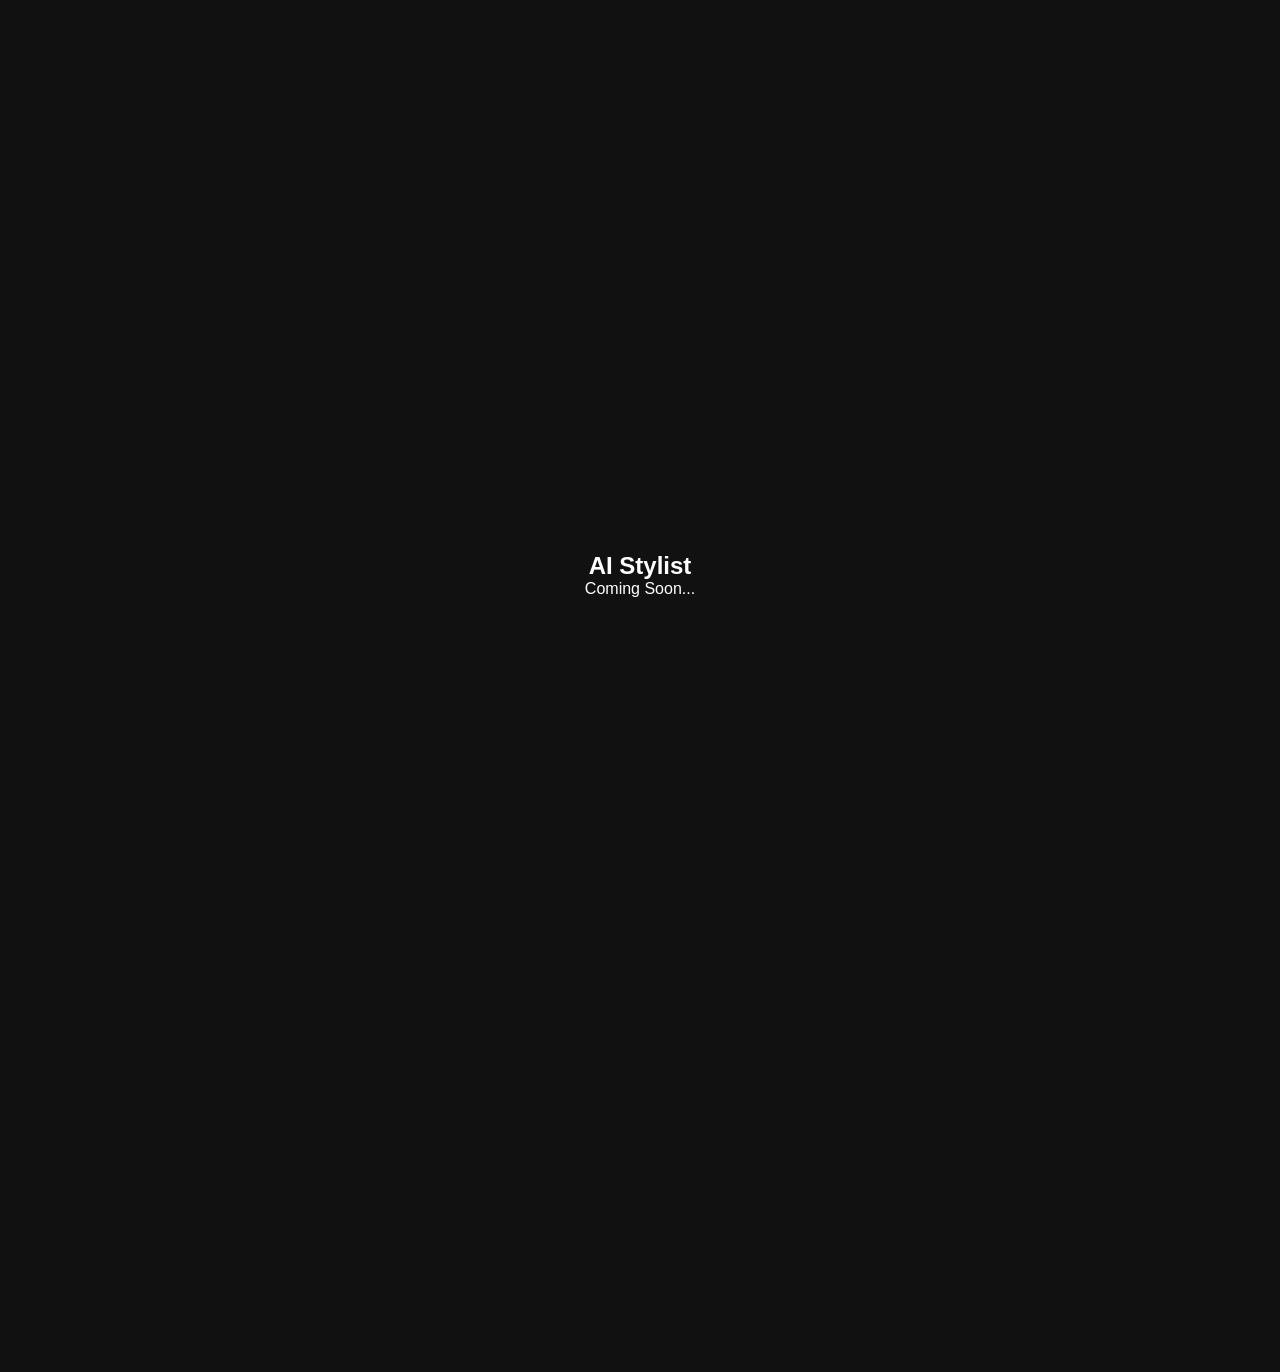
==== commit ed46be44: "Update index.html" ====
--- a/index.html
+++ b/index.html
@@ -21,7 +21,20 @@
 display:grid;
 grid-template-columns:repeat(auto-fit,minmax(250px,1fr));
 gap:25px;
-margin-top:40px;
+margin-top:40px;.search-box{
+    width:250px;
+    padding:10px 15px;
+    border:none;
+    border-radius:25px;
+    outline:none;
+    font-size:16px;
+    background:#222;
+    color:#fff;
+}
+
+.search-box::placeholder{
+    color:#aaa;
+}
 }
 
 .product{
@@ -77,7 +90,7 @@
 
 <header>
 <div class="logo">S3FAI</div>
-
+<input type="text" placeholder="Search products..." class="search-box">
 <nav>
 <a href="#home">Home</a>
 <a href="#men">Men</a>
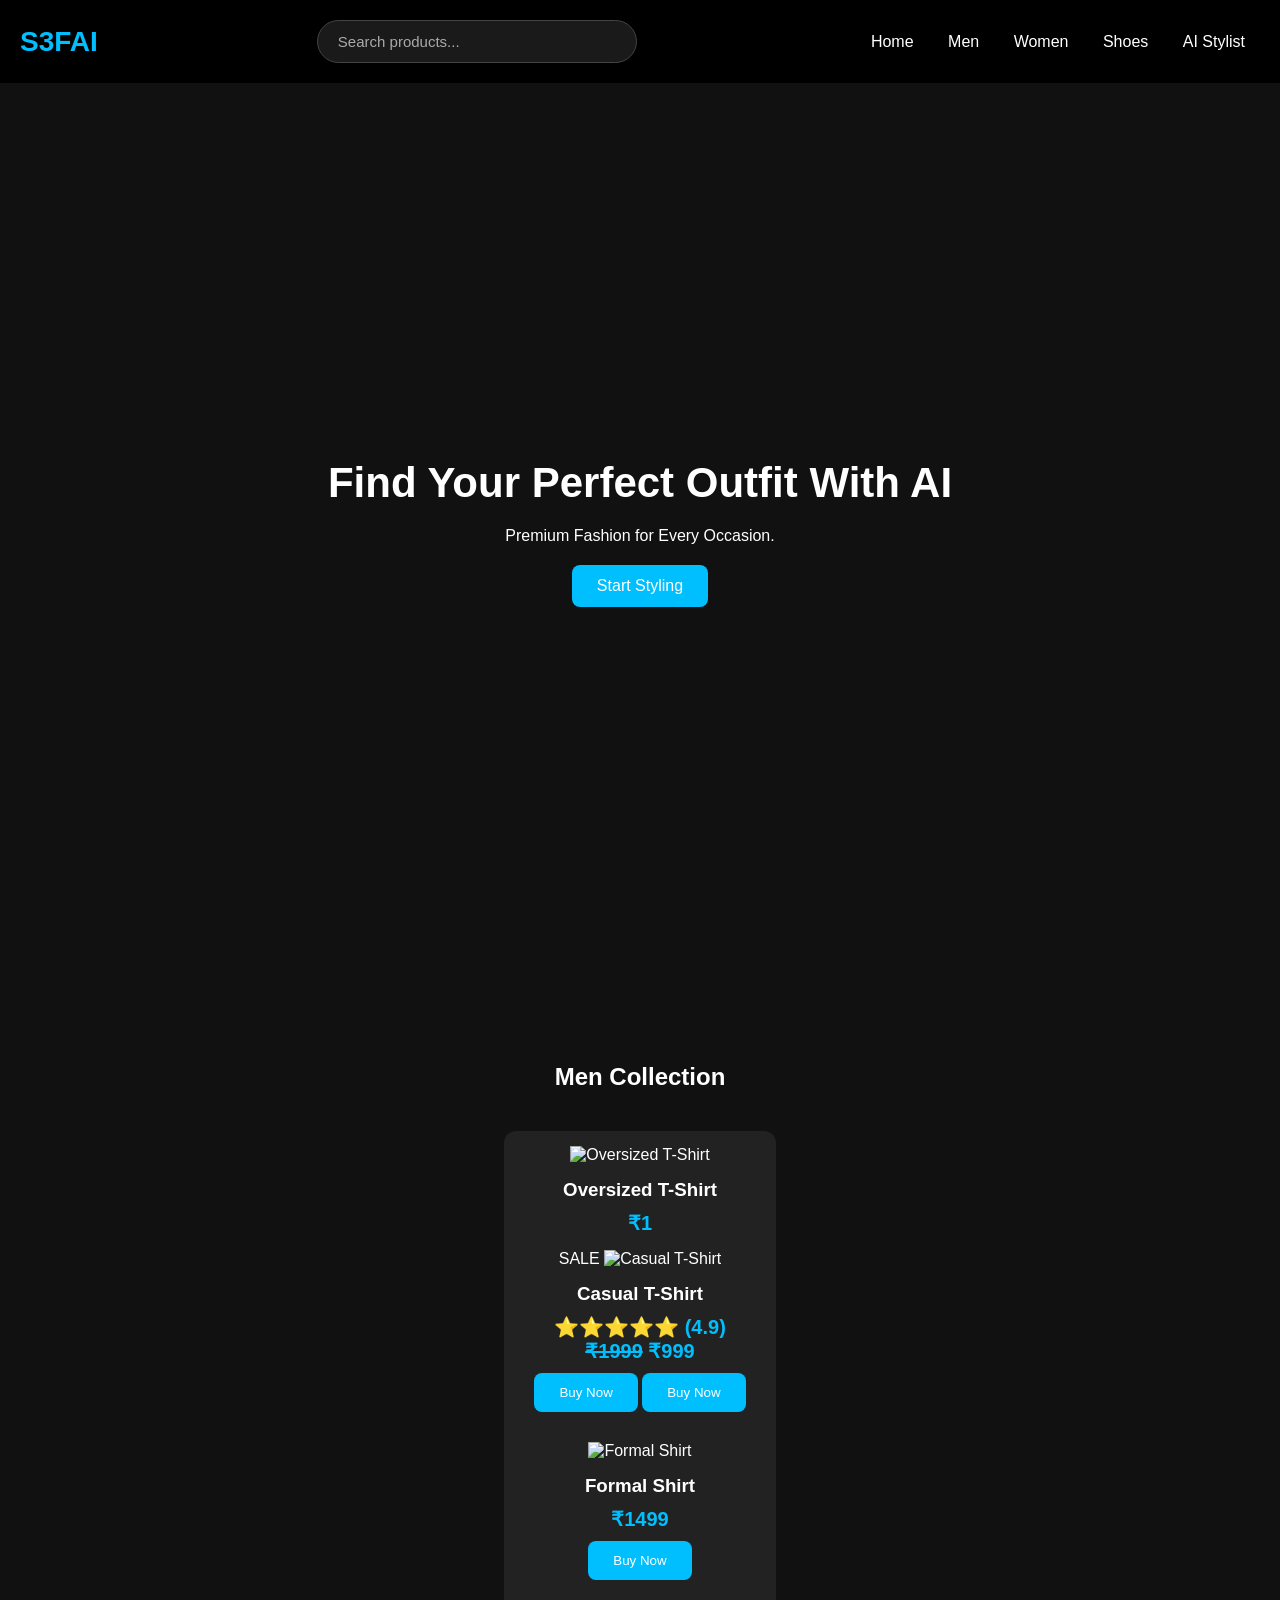
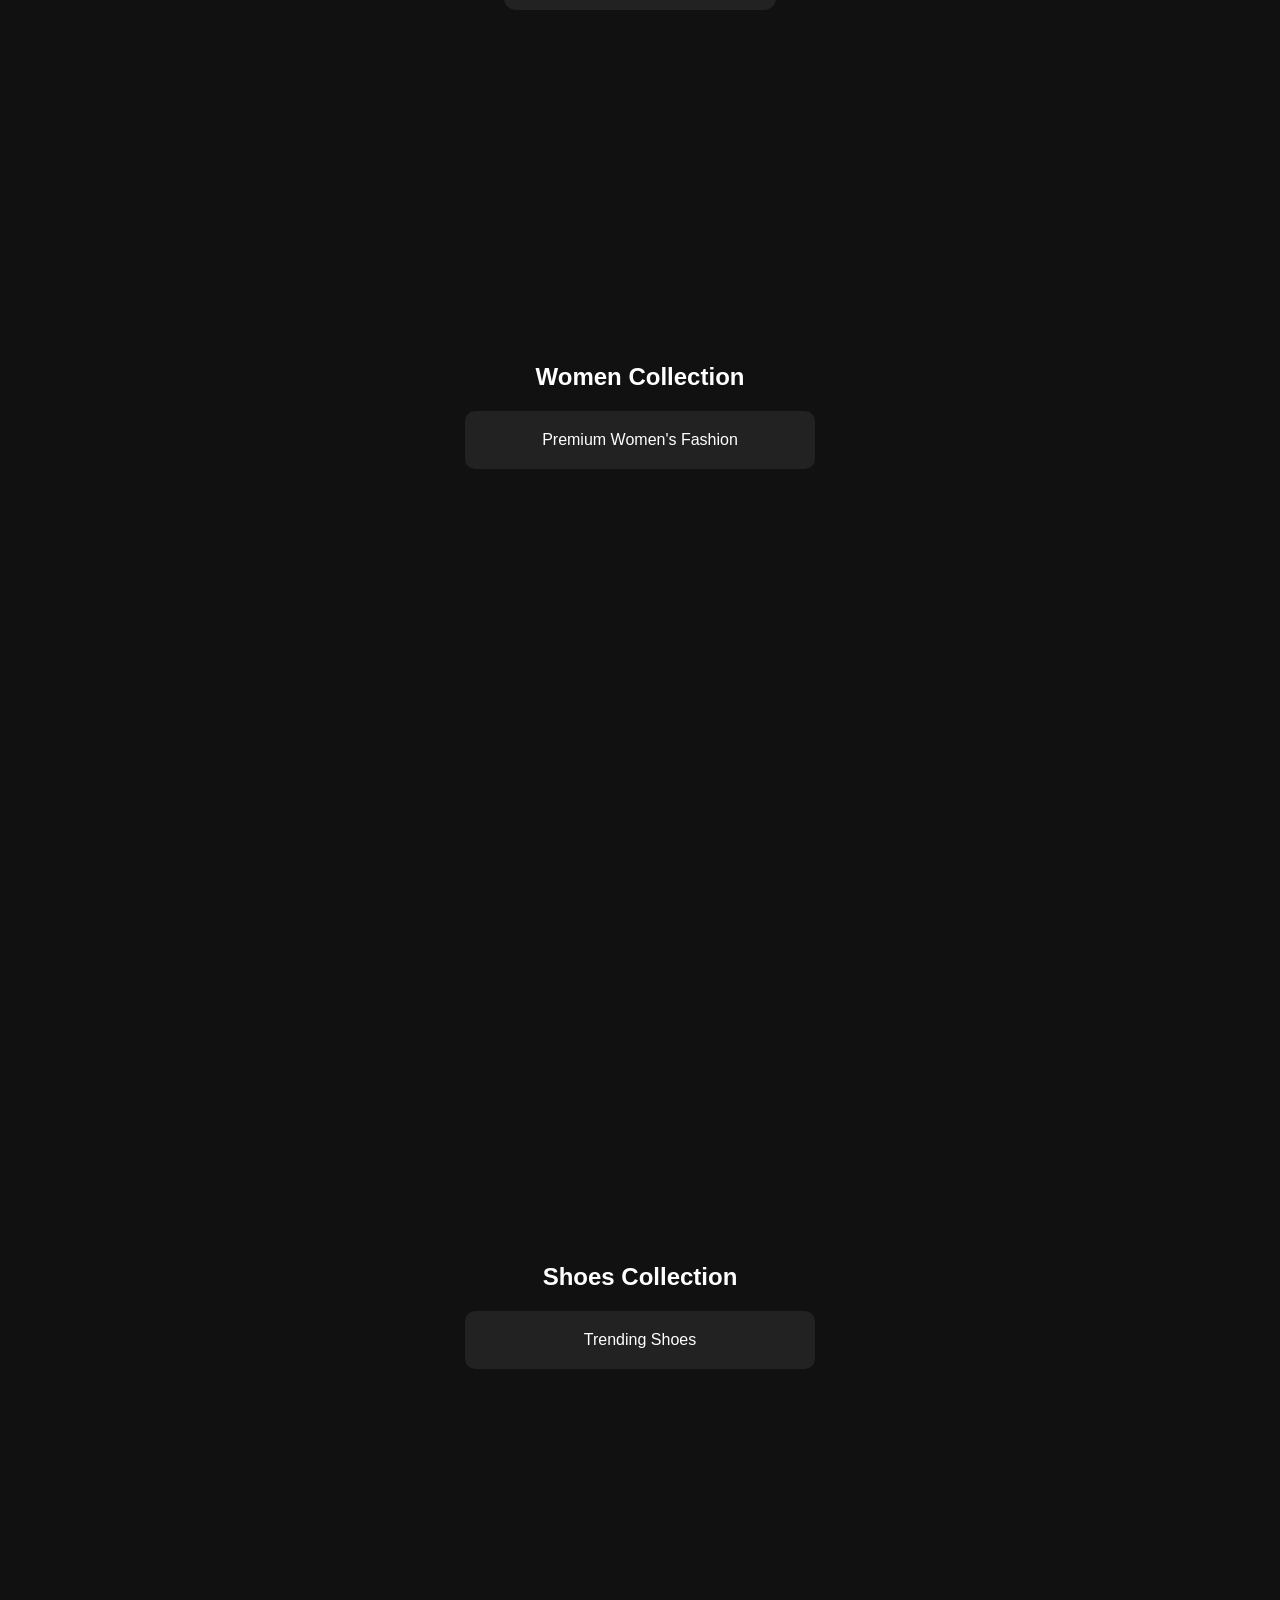
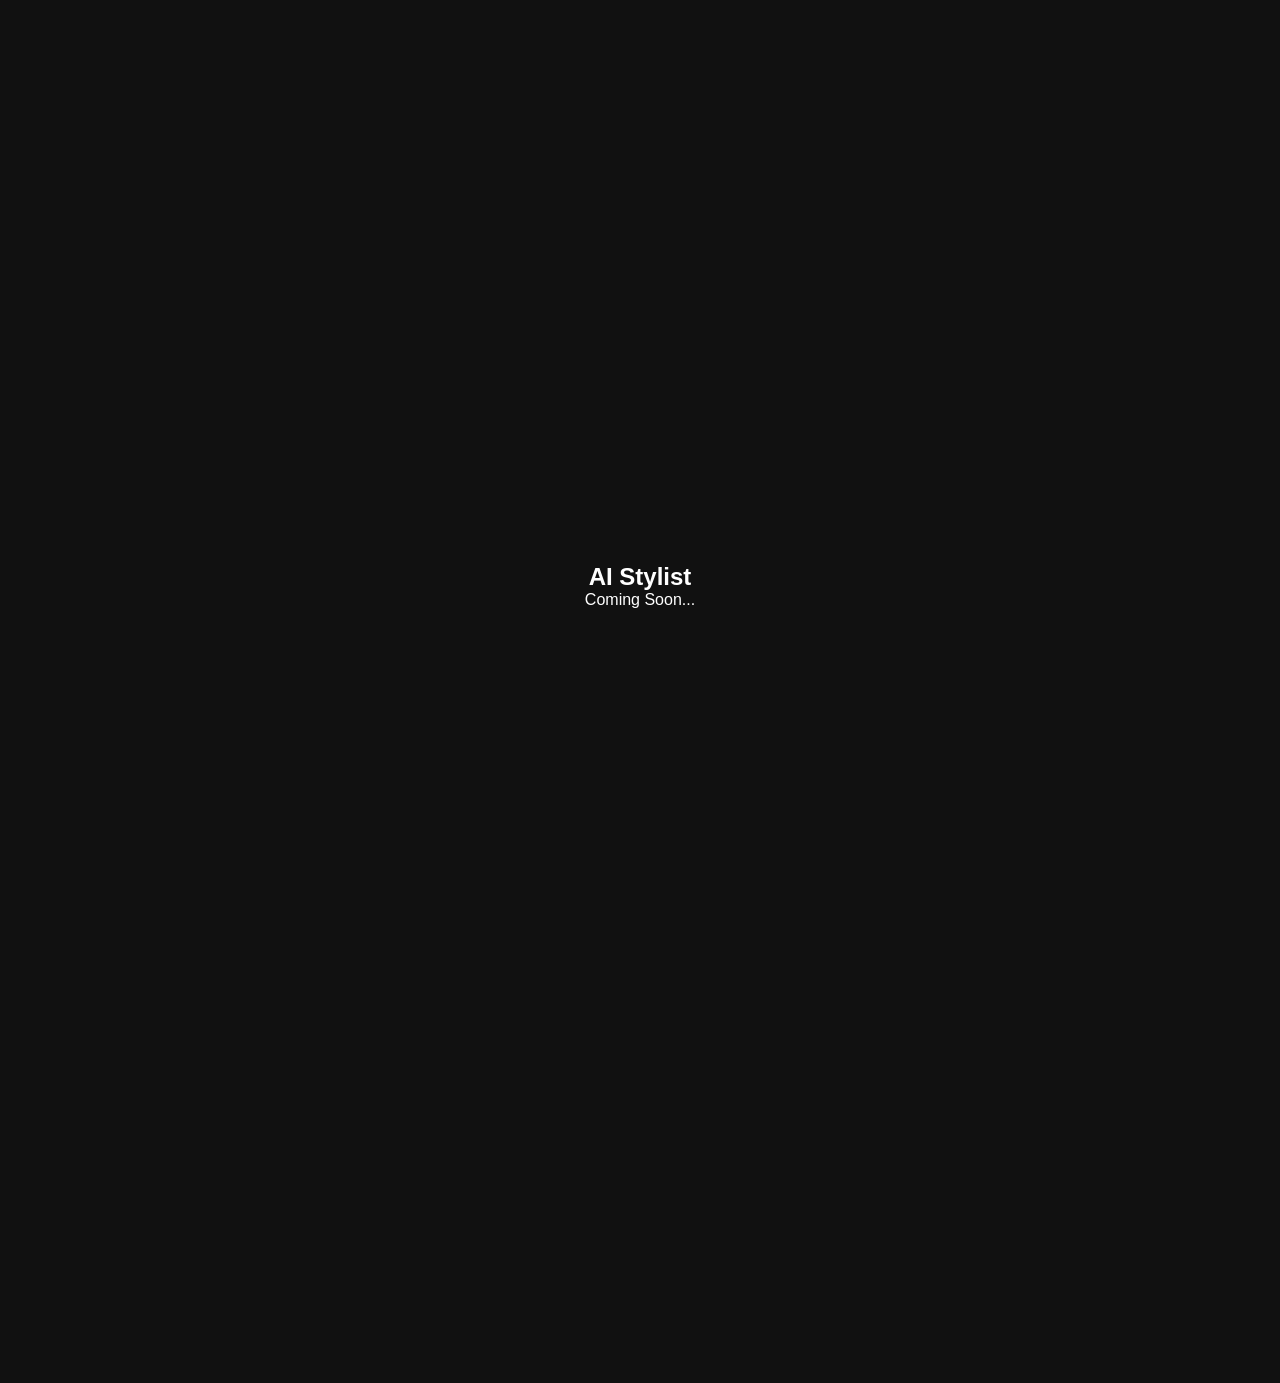
==== commit 26613cfd: "Update index.html" ====
--- a/index.html
+++ b/index.html
@@ -17,24 +17,34 @@
 .hero h1{font-size:42px;margin-bottom:20px;}
 .hero p{max-width:600px;margin-bottom:20px;}
 .btn{display:inline-block;padding:12px 25px;background:#00bfff;color:#fff;text-decoration:none;border-radius:8px;}
-.card{background:#222;padding:20px;border-radius:10px;margin:20px auto;max-width:350px;}.products{
-display:grid;
-grid-template-columns:repeat(auto-fit,minmax(250px,1fr));
-gap:25px;
-margin-top:40px;.search-box{
-    width:250px;
-    padding:10px 15px;
-    border:none;
-    border-radius:25px;
+.card{
+    background:#222;
+    padding:20px;
+    border-radius:10px;
+    margin:20px auto;
+    max-width:350px;
+}
+
+.products{
+    display:grid;
+    grid-template-columns:repeat(auto-fit,minmax(250px,1fr));
+    gap:25px;
+    margin-top:40px;
+}
+
+.search-box{
+    width:320px;
+    padding:12px 20px;
+    border:1px solid #444;
+    border-radius:30px;
     outline:none;
-    font-size:16px;
-    background:#222;
+    font-size:15px;
+    background:#1a1a1a;
     color:#fff;
 }
 
 .search-box::placeholder{
     color:#aaa;
-}
 }
 
 .product{
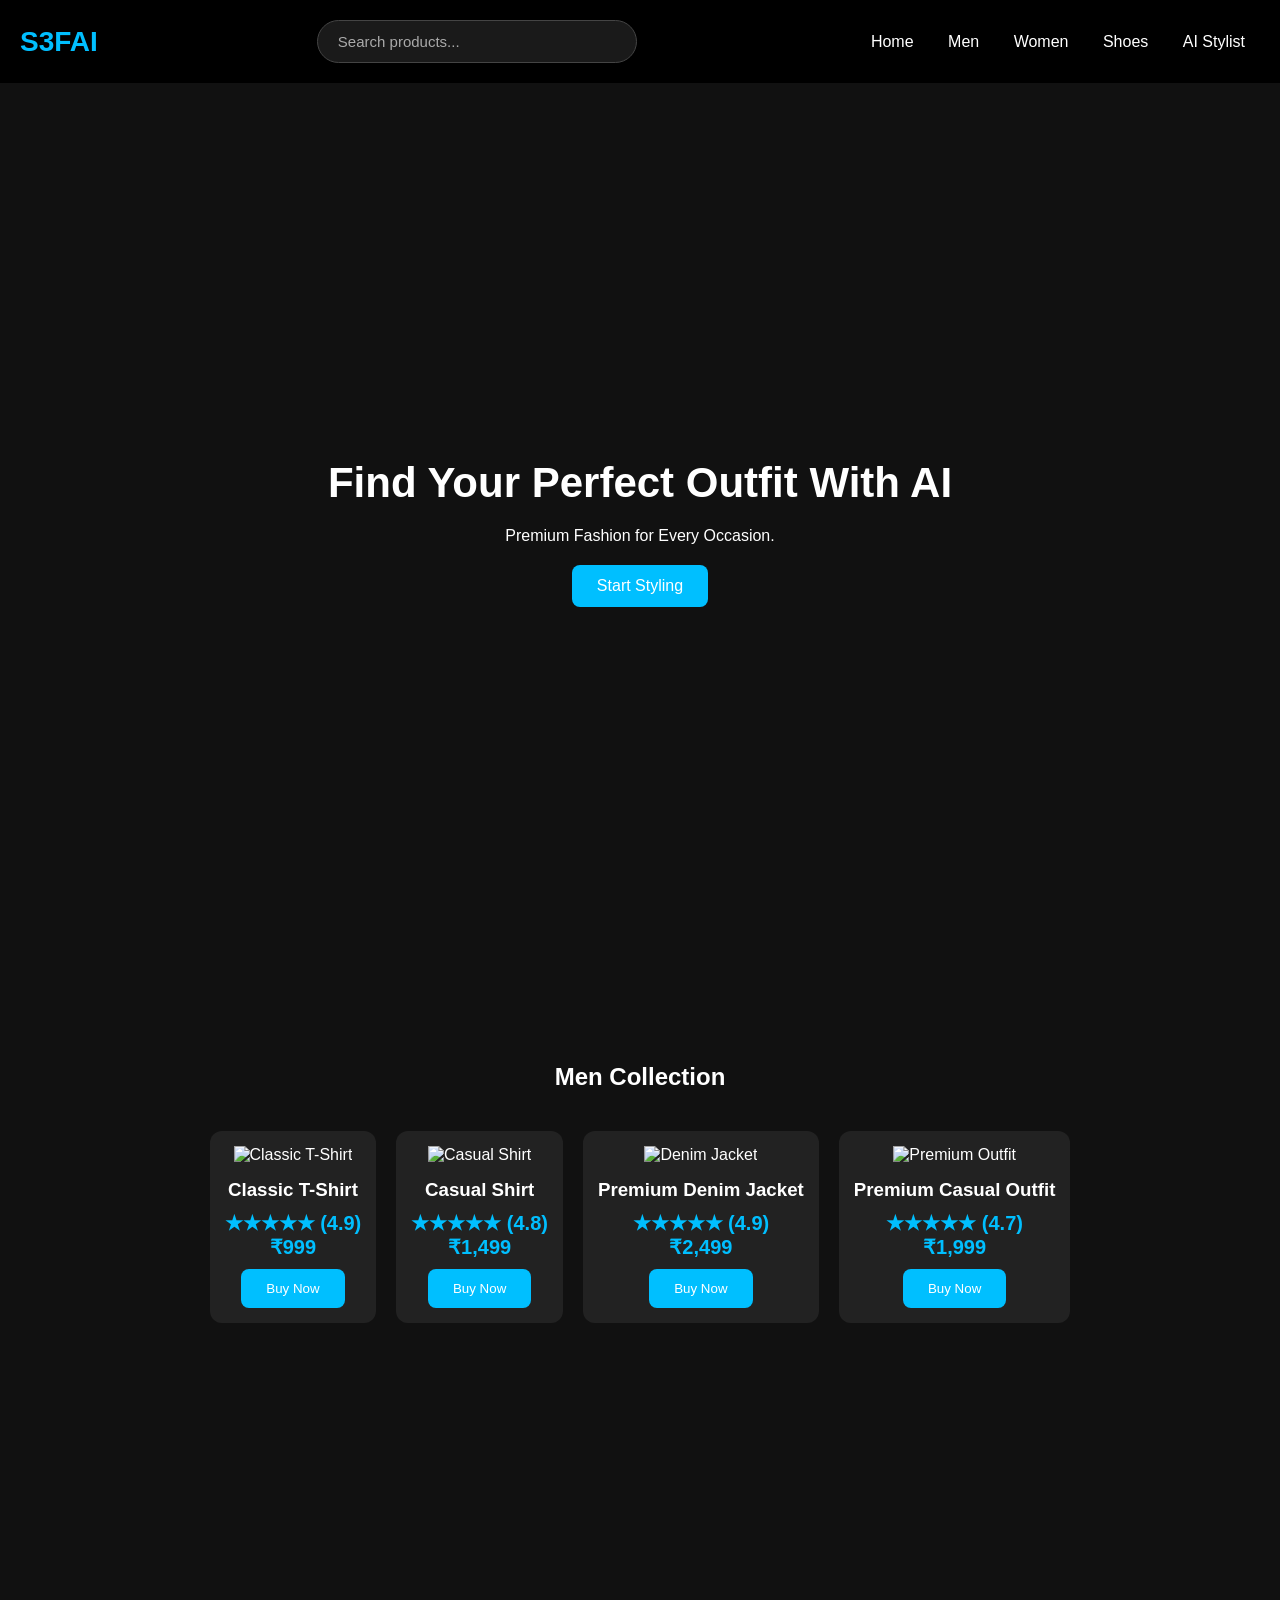
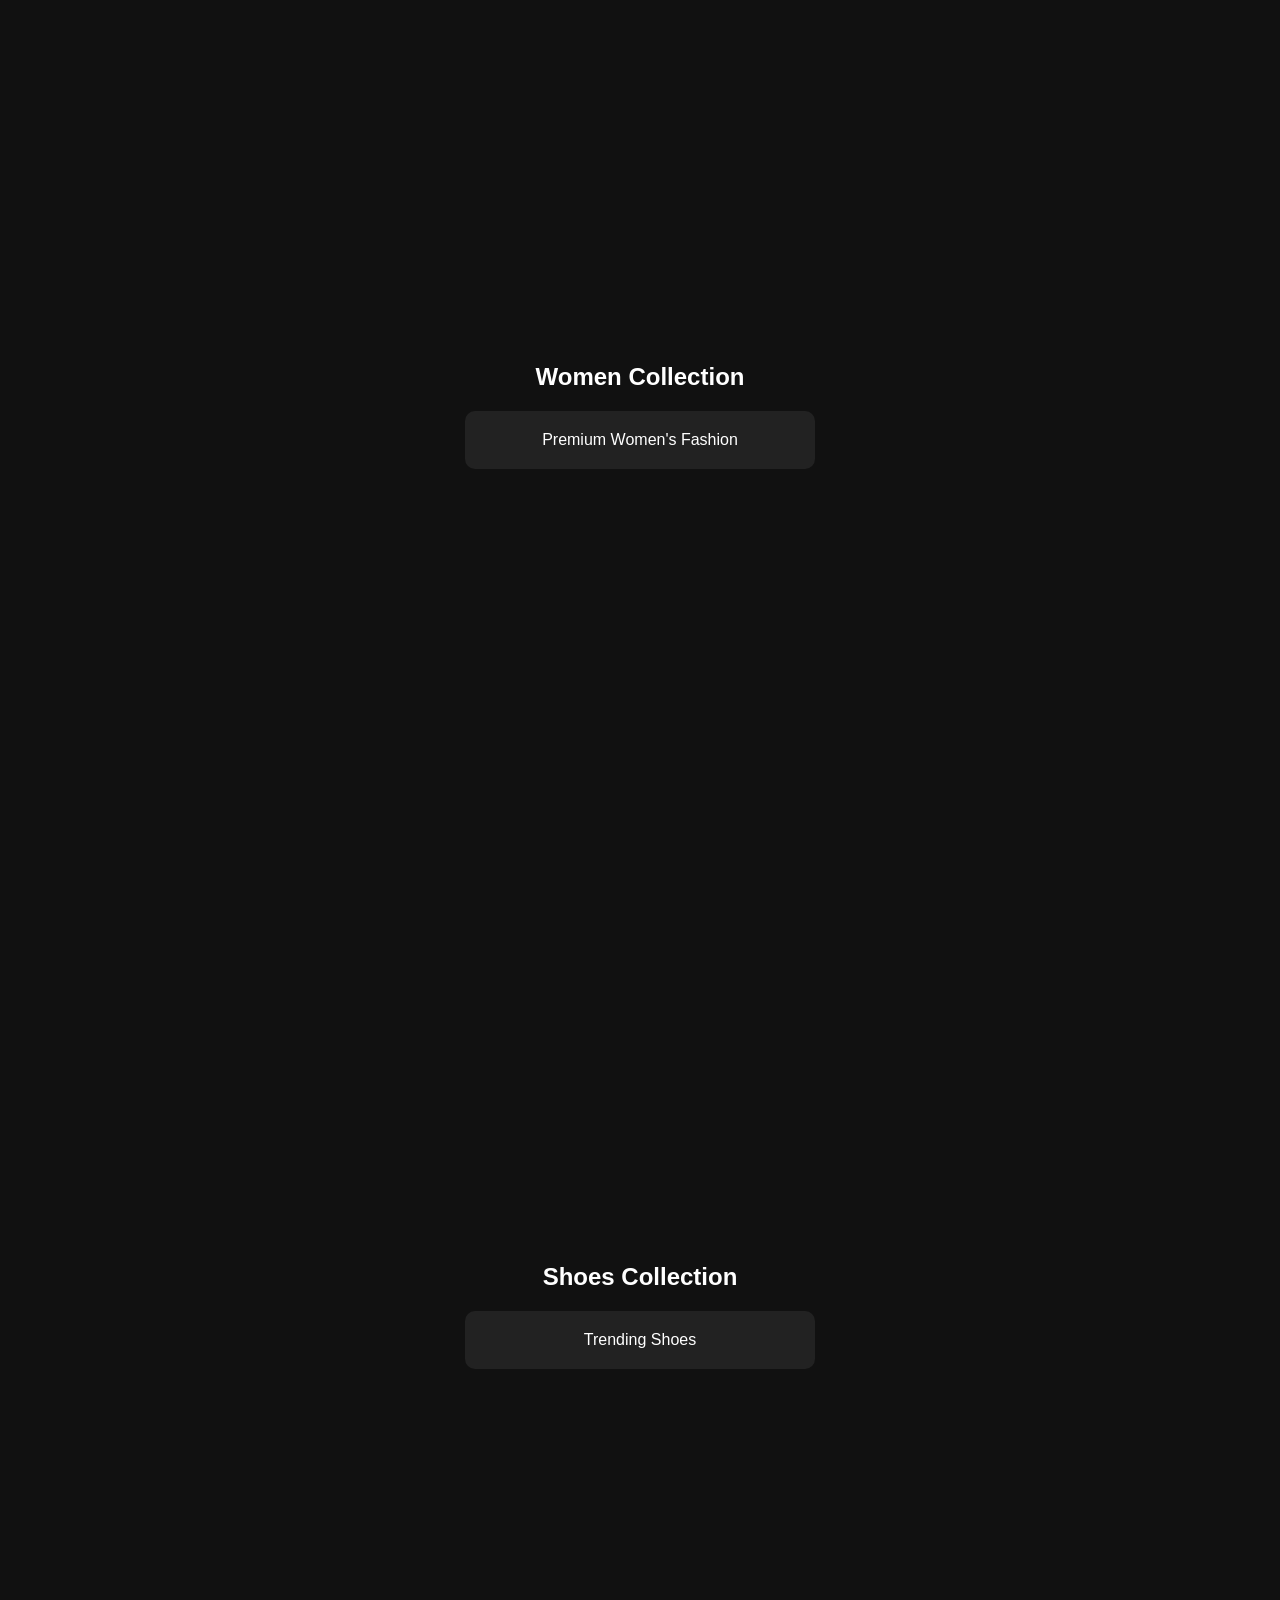
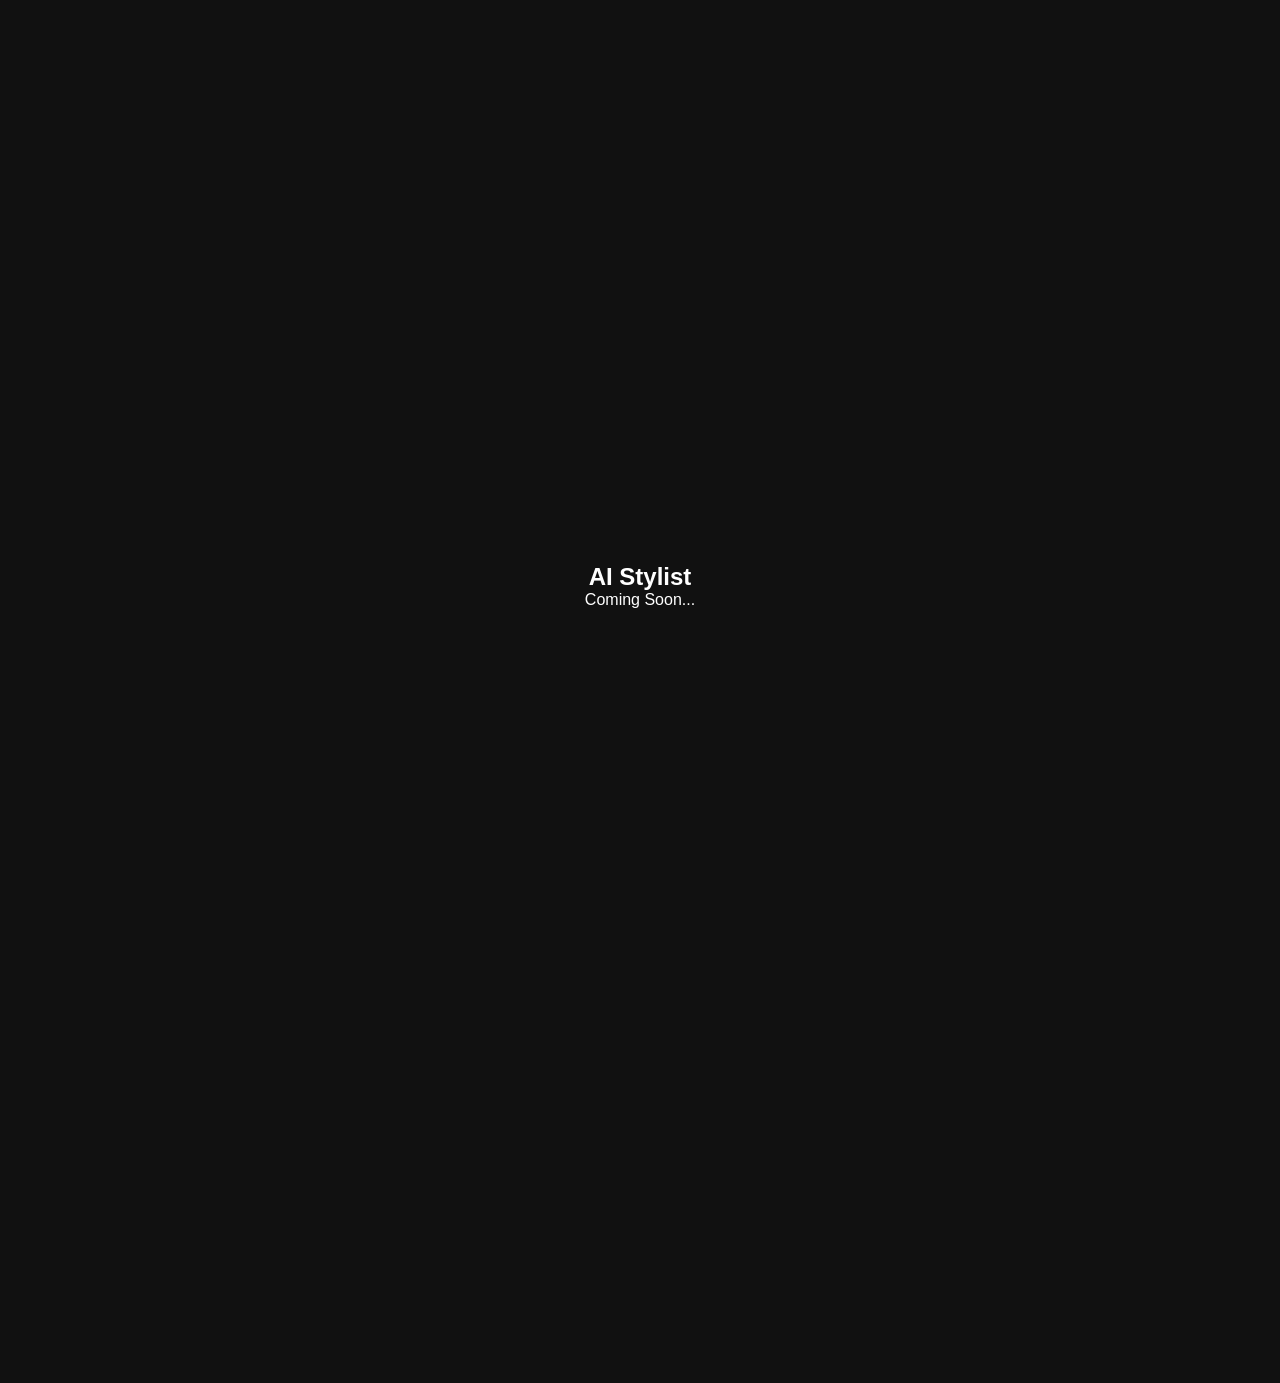
==== commit 4d336e58: "Update index.html" ====
--- a/index.html
+++ b/index.html
@@ -115,42 +115,44 @@
 <p>Premium Fashion for Every Occasion.</p>
 <a href="#stylist" class="btn">Start Styling</a>
 </section>
+<section id="men">
+    <h2>Men Collection</h2>
 
-<section id="men">
-<h2>Men Collection</h2>
-<div class="products">
+    <div class="products">
 
-  
+        <div class="product">
+            <img src="https://images.unsplash.com/photo-1521572163474-6864f9cf17ab?auto=format&fit=crop&w=600&q=80" alt="Classic T-Shirt">
+            <h3>Classic T-Shirt</h3>
+            <p class="rating">★★★★★ (4.9)</p>
+            <p><span class="price">₹999</span></p>
+            <button>Buy Now</button>
+        </div>
 
-  <div class="product">
-    <img src="https://images.unsplash.com/photo-1521572267360-ee0c2909d518?w=500" alt="Oversized T-Shirt">
-    <h3>Oversized T-Shirt</h3>
-    <p>₹1<div class="product">
+        <div class="product">
+            <img src="https://images.unsplash.com/photo-1602810318383-e386cc2a3ccf?auto=format&fit=crop&w=600&q=80" alt="Casual Shirt">
+            <h3>Casual Shirt</h3>
+            <p class="rating">★★★★★ (4.8)</p>
+            <p><span class="price">₹1,499</span></p>
+            <button>Buy Now</button>
+        </div>
 
-<span class="sale">SALE</span>
+        <div class="product">
+            <img src="https://images.unsplash.com/photo-1551488831-00ddcb6c6bd3?auto=format&fit=crop&w=600&q=80" alt="Denim Jacket">
+            <h3>Premium Denim Jacket</h3>
+            <p class="rating">★★★★★ (4.9)</p>
+            <p><span class="price">₹2,499</span></p>
+            <button>Buy Now</button>
+        </div>
 
-<img src="https://images.unsplash.com/photo-1517841905240-472988babdf9?w=500" alt="Casual T-Shirt">
+        <div class="product">
+            <img src="https://images.unsplash.com/photo-1515886657613-9f3515b0c78f?auto=format&fit=crop&w=600&q=80" alt="Premium Outfit">
+            <h3>Premium Casual Outfit</h3>
+            <p class="rating">★★★★★ (4.7)</p>
+            <p><span class="price">₹1,999</span></p>
+            <button>Buy Now</button>
+        </div>
 
-<h3>Casual T-Shirt</h3>
-
-<p class="rating">⭐⭐⭐⭐⭐ (4.9)</p>
-
-<p><del>₹1999</del> <span class="price">₹999</span></p>
-
-<button>Buy Now</button>
-
-
-    <button>Buy Now</button>
-  </div>
-
-  <div class="product">
-    <img src="https://images.unsplash.com/photo-1507679799987-c73779587ccf?w=500" alt="Formal Shirt">
-    <h3>Formal Shirt</h3>
-    <p>₹1499</p>
-    <button>Buy Now</button>
-  </div>
-
-</div>
+    </div>
 </section>
 
 <section id="women">
